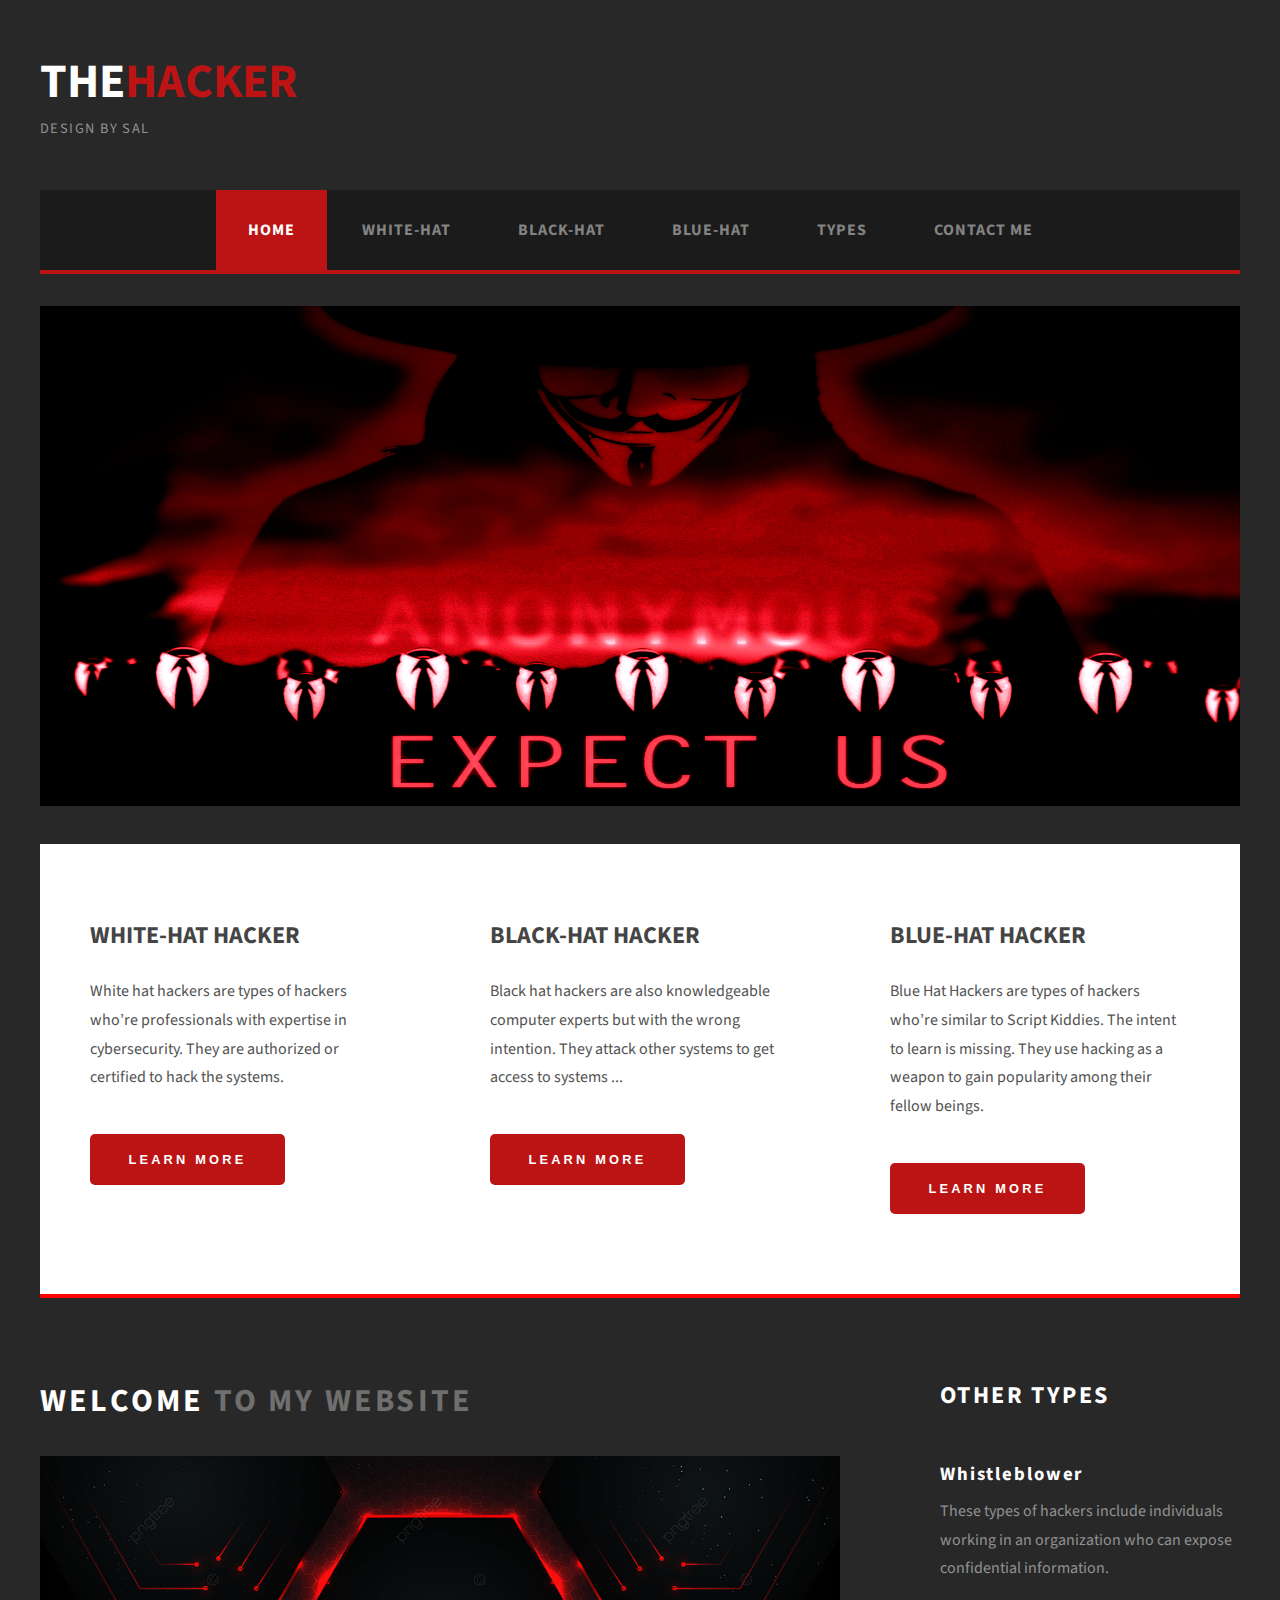
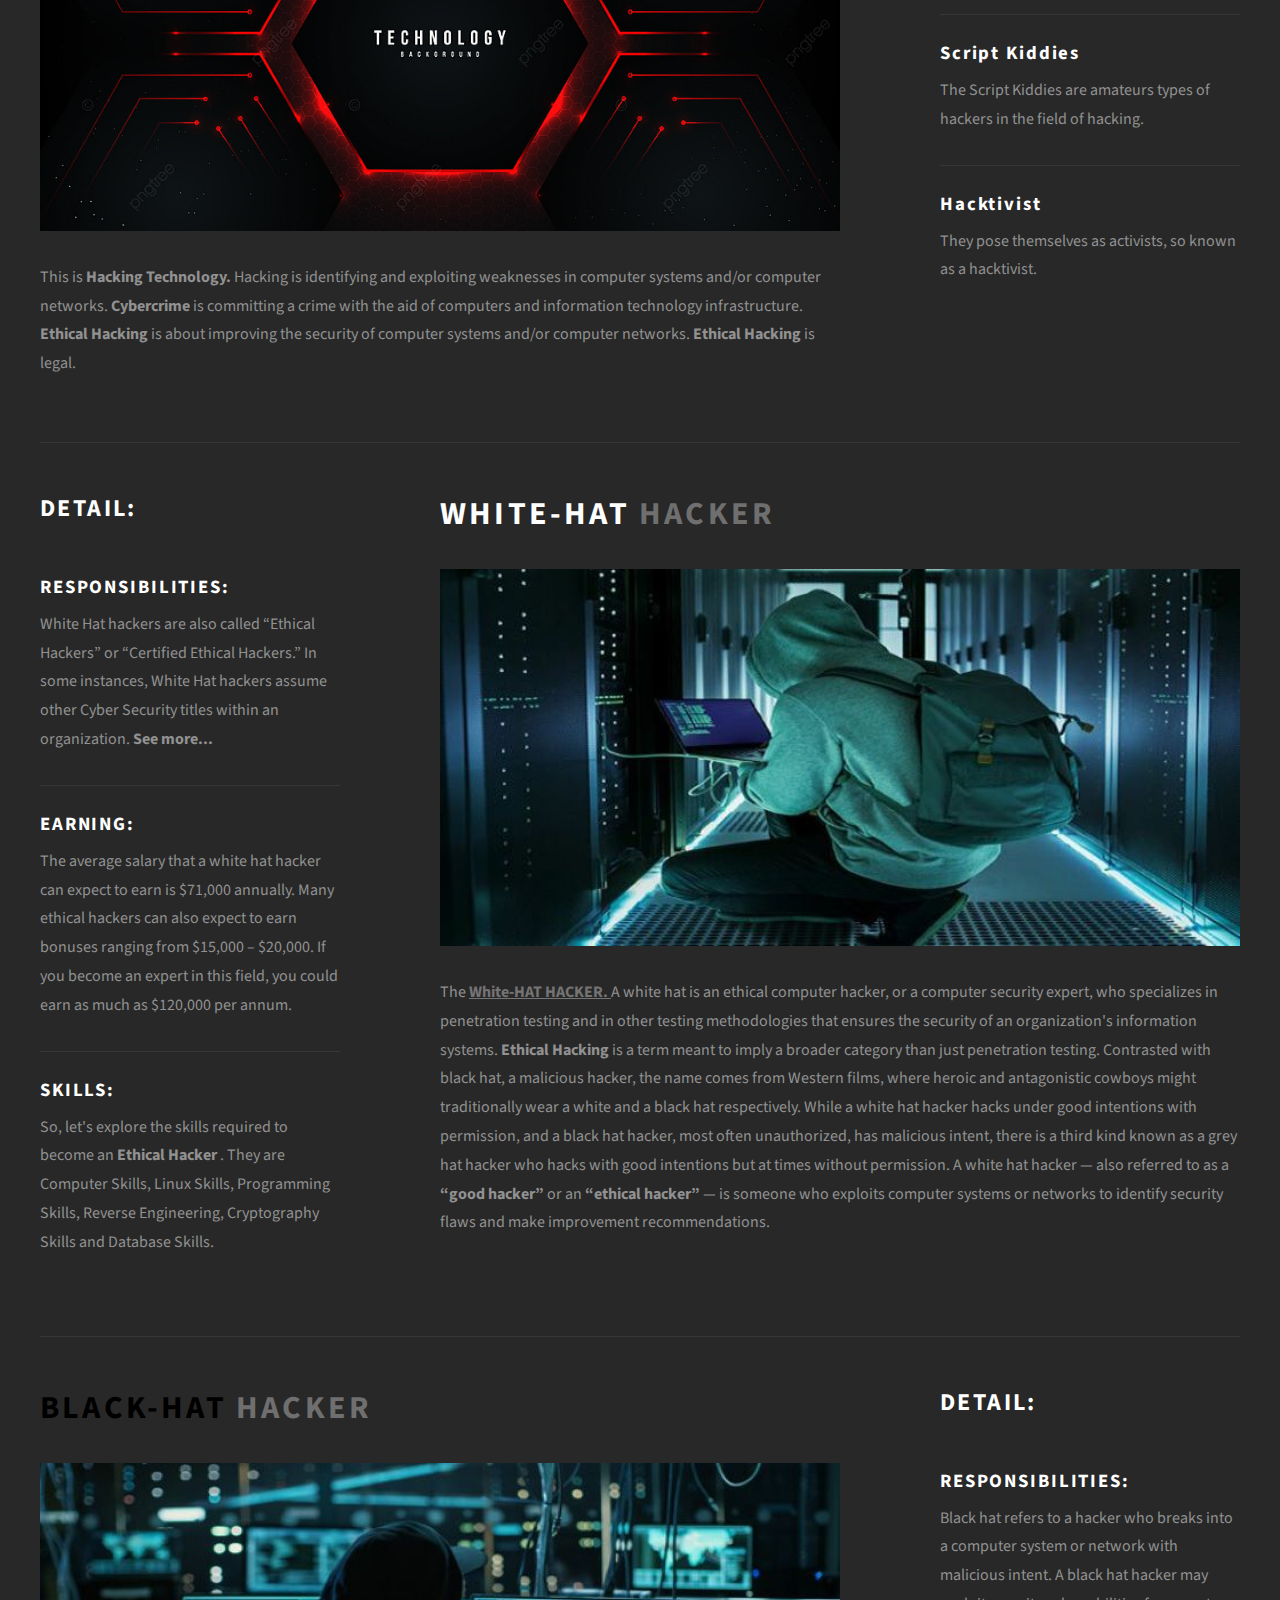
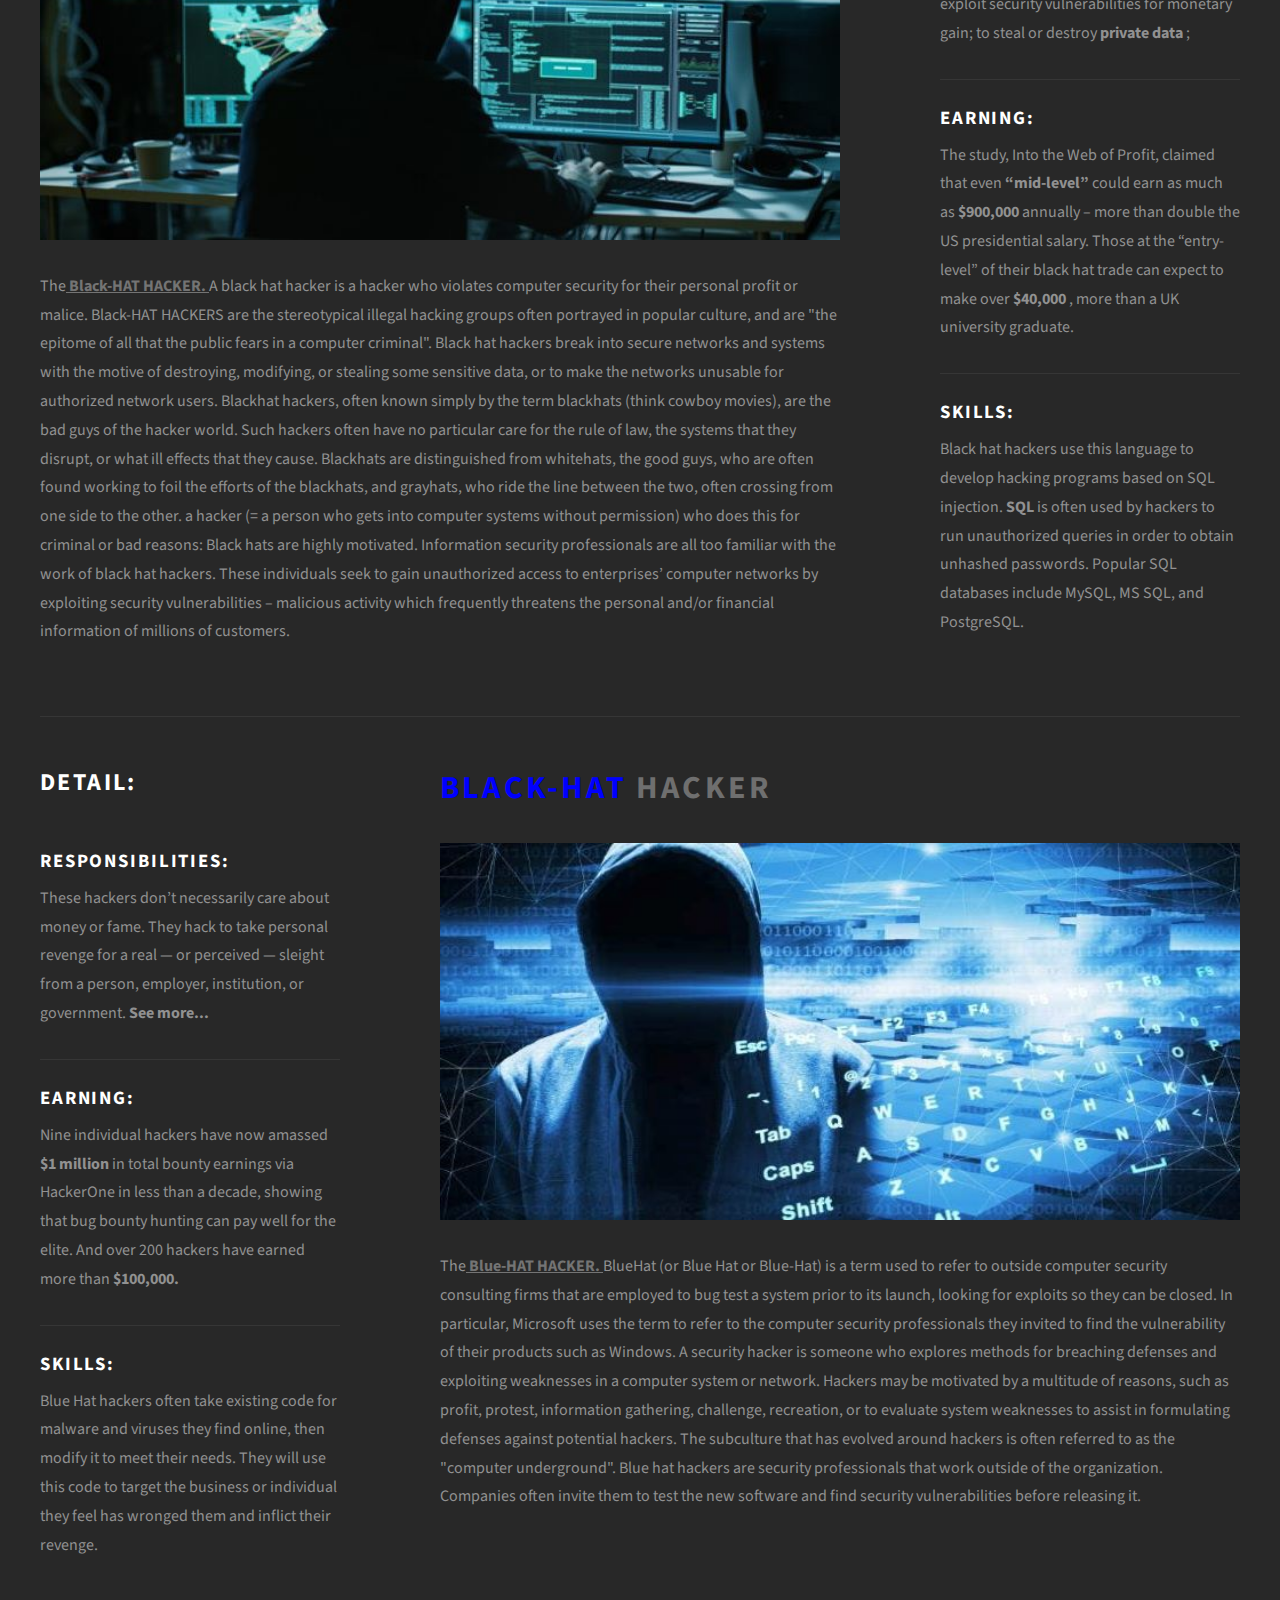
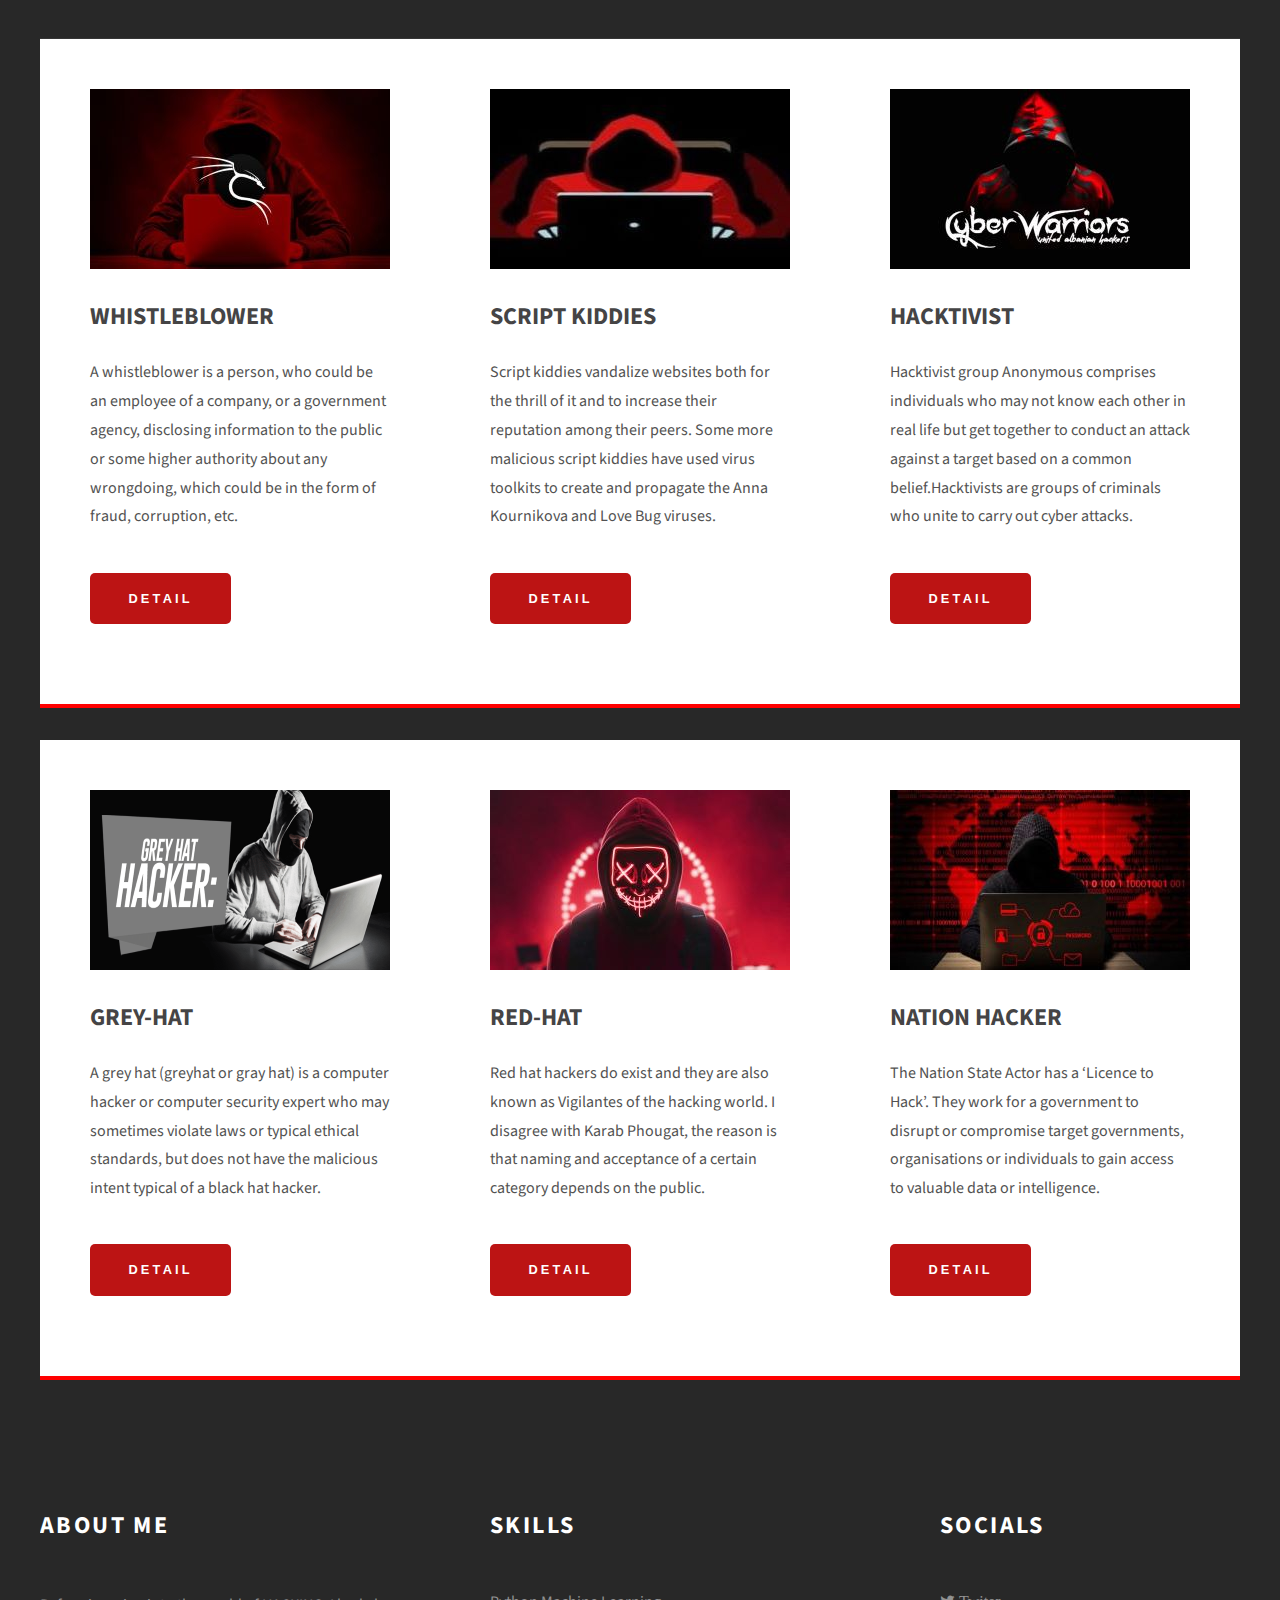
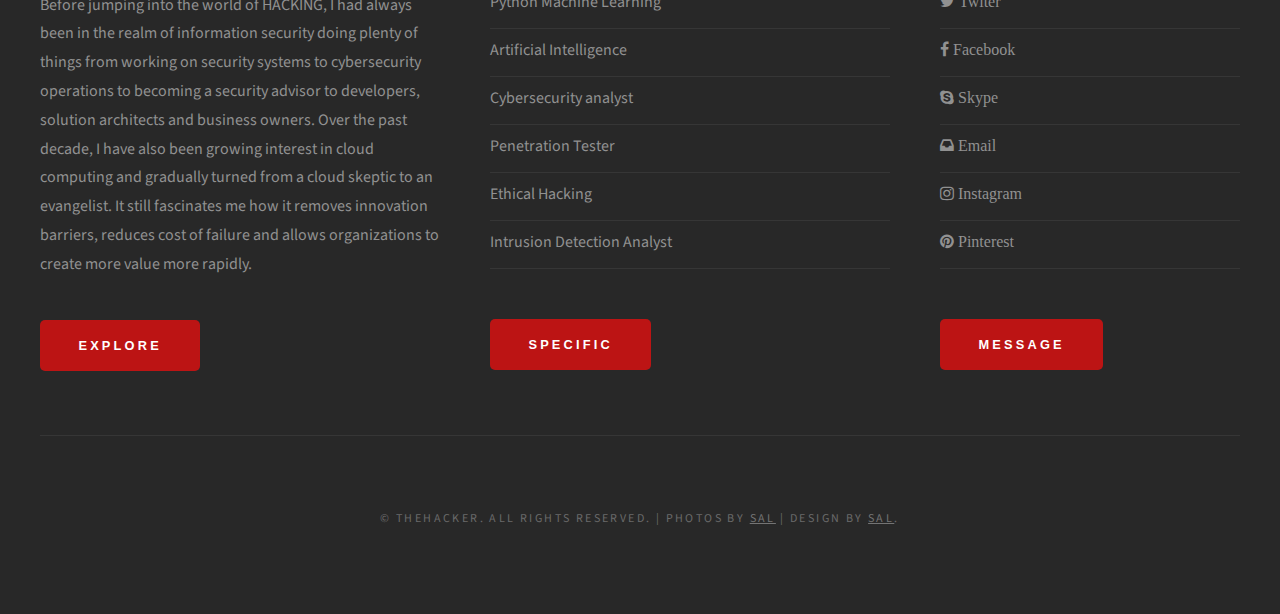
==== index.html @ 0f0b89c6 "The last one I commit" ====
<!DOCTYPE html>
<html>
<head>
	<meta http-equiv = "Content-Type" content = "text/html; charset=utf-8" />
	<title>H A C K E R</title>
	<link href = "http://fonts.googleapis.com/css?family=Source+Sans+Pro:200,300,400,600,700,900" rel = "stylesheet" />
	<link rel = "stylesheet" href = "https://cdnjs.cloudflare.com/ajax/libs/font-awesome/4.7.0/css/font-awesome.min.css">   
	<link href = "CSS/main.css" rel = "stylesheet" type = "text/css" media = "all" />
	<link href = "fonts.css" rel = "stylesheet" type = "text/css" media = "all" />
</head>
<body>


<!-- 
/***************************************************************************/
/*                             Logo                                        */
/***************************************************************************/
 -->

<div id = "logo" class = "container">
	<h1><a href = "#">THE<span>HACKER</span></a></h1>
	<p>Design by SAL</p>
</div>


<!-- 
/***************************************************************************/
/*                             Navbar                                      */
/***************************************************************************/
 -->

<div id = "menu" class = "container">
	<ul>
		<li class = "current_page_item"><a href = "#logo">Home</a></li>
		<li><a href = "#white-hat">White-HAT</a></li>
		<li><a href = "#black-hat">Black-HAT</a></li>
		<li><a href = "#blue-hat">Blue-HAT</a></li>
		<li><a href = "#type">Types</a></li>
		<li><a href = "#footer">Contact Me</a></li>
	</ul>
</div>

<!-- 
/****************************************************************************/
/*                                 Description                              */
/****************************************************************************/ 
 -->

<div id = "banner" class = "container"> <img src = "images/anonymousHacker.png" width = "1200" height = "500" alt = "" /></div>
<div id = "three-column" class = "container">
	<div id = "tbox1">
		<h2>White-HAT HACKER</h2>
		<p>White hat hackers are types of hackers who’re professionals with expertise in cybersecurity. They are authorized or certified to hack the systems.</p>
		<a href = "#white-hat" class = "button">Learn More</a>
	</div>
	<div id = "tbox2">
		<h2>Black-HAT HACKER</h2>
		<p>Black hat hackers are also knowledgeable computer experts but with the wrong intention. They attack other systems to get access to systems ...</p>
		<a href = "#black-hat" class = "button">Learn More</a>
	</div>
	<div id = "tbox3">
		<h2>Blue-HAT HACKER</h2>
		<p>Blue Hat Hackers are types of hackers who’re similar to Script Kiddies. The intent to learn is missing. They use hacking as a weapon to gain popularity among their fellow beings.</p>
		<a href = "#blue-hat" class = "button">Learn More</a>
	</div>
</div>

<!-- 
/***************************************************************************/
/*                                Welcome								   */
/***************************************************************************/
 -->

<div id = "page" class = "container">
	<div id = "content">
		<div class = "title">
			<h2>Welcome <span class = "byline">to my website</span></h2>
		</div>
		<a href = "#" class = "image image-full"><img src = "images/technology.jpg" alt = "" /></a>
		<div id = "description">
			<p>This is<strong> Hacking Technology. </strong> Hacking is identifying and exploiting weaknesses in computer systems and/or computer networks. <strong> Cybercrime </strong> is committing a crime with the aid of computers and information technology infrastructure. <strong> Ethical Hacking </strong>is about improving the security of computer systems and/or computer networks.<strong> Ethical Hacking </strong> is legal.</p>
		</div>
	</div>
	<div id = "sidebar">
		<h2 class = "title">Other Types</h2>
		<ul class = "style2">
			<li class = "first">
				<h3><a href = "#">Whistleblower</a></h3>
				<p><a href = "#">These types of hackers include individuals working in an organization who can expose confidential information.</a></p>
			</li>
			<li>
				<h3><a href = "#">Script Kiddies</a></h3>
				<p><a href = "#">The Script Kiddies are amateurs types of hackers in the field of hacking.</a></p>
			</li>
			<li>
				<h3><a href = "#">Hacktivist</a></h3>
				<p><a href = "#">They pose themselves as activists, so known as a hacktivist.</a></p>
			</li>
		</ul>
	</div>
</div>


<!-- 
/***************************************************************************/
/*                                White-HAT								   */
/***************************************************************************/
-->

<div id = "page" class = "container">
	<div id = "white-hat">
		<div class = "title">
			<h2> White-HAT <span class = "byline">HACKER</span></h2>
		</div>
		<a href = "#" class="image image-full"><img src = "images/white-hat.jpg" alt = "" /></a>
		<div id = "description">
			<p>The <a href = "#"><strong> White-HAT HACKER. </strong></a> A white hat is an ethical computer hacker, or a computer security expert, who specializes in penetration testing and in other testing methodologies that ensures the security of an organization's information systems.<strong> Ethical Hacking </strong> is a term meant to imply a broader category than just penetration testing. Contrasted with black hat, a malicious hacker, the name comes from Western films, where heroic and antagonistic cowboys might traditionally wear a white and a black hat respectively. While a white hat hacker hacks under good intentions with permission, and a black hat hacker, most often unauthorized, has malicious intent, there is a third kind known as a grey hat hacker who hacks with good intentions but at times without permission. A white hat hacker — also referred to as a <strong> “good hacker” </strong> or an <strong> “ethical hacker” </strong> — is someone who exploits computer systems or networks to identify security flaws and make improvement recommendations.</p>
		</div>
	</div>
	<div id = "white-hat-sidebar">
		<h2 class = "title">DETAIL:</h2>
		<ul class = "style2">
			<li class = "first">
				<h3><a href = "#">RESPONSIBILITIES:</a></h3>
				<p>White Hat hackers are also called “Ethical Hackers” or “Certified Ethical Hackers.” In some instances, White Hat hackers assume other Cyber Security titles within an organization. <a href = "https://www.simplilearn.com/white-hat-hacker-article"><strong> See more... </strong></a></p>
			</li>
			<li>
				<h3><a href = "#">EARNING:</a></h3>
				<p>The average salary that a white hat hacker can expect to earn is $71,000 annually. Many ethical hackers can also expect to earn bonuses ranging from $15,000 – $20,000. If you become an expert in this field, you could earn as much as $120,000 per annum.</p>
			</li>
			<li>
				<h3><a href = "#">SKILLS:</a></h3>
				<p>So, let's explore the skills required to become an <a href = "#"><strong> Ethical Hacker </strong></a>. They are Computer Skills, Linux Skills, Programming Skills, Reverse Engineering, Cryptography Skills and Database Skills.</p>
			</li>
		</ul>
	</div>
</div>


<!-- 
/***************************************************************************/
/*                                Black-HAT								   */
/***************************************************************************/
 -->

<div id = "page" class = "container">
	<div id = "black-hat">
		<div class = "title">
			<h2 style = "color: black"> Black-HAT <span class = "byline">HACKER</span></h2>
		</div>
		<a href = "#" class = "image image-full"><img src = "images/black-hat.jpg" alt = "" /></a>
		<div id = "description">
			<p>The<strong><a href = "#"> Black-HAT HACKER. </a></strong> A black hat hacker is a hacker who violates computer security for their personal profit or malice. Black-HAT HACKERS are the stereotypical illegal hacking groups often portrayed in popular culture, and are "the epitome of all that the public fears in a computer criminal". Black hat hackers break into secure networks and systems with the motive of destroying, modifying, or stealing some sensitive data, or to make the networks unusable for authorized network users. Blackhat hackers, often known simply by the term blackhats (think cowboy movies), are the bad guys of the hacker world. Such hackers often have no particular care for the rule of law, the systems that they disrupt, or what ill effects that they cause. Blackhats are distinguished from whitehats, the good guys, who are often found working to foil the efforts of the blackhats, and grayhats, who ride the line between the two, often crossing from one side to the other. a hacker (= a person who gets into computer systems without permission) who does this for criminal or bad reasons: Black hats are highly motivated. Information security professionals are all too familiar with the work of black hat hackers. These individuals seek to gain unauthorized access to enterprises’ computer networks by exploiting security vulnerabilities – malicious activity which frequently threatens the personal and/or financial information of millions of customers.</p>
		</div>
	</div>
	<div id = "black-hat-sidebar">
		<h2 class = "title">DETAIL:</h2>
		<ul class = "style2">
			<li class = "first">
				<h3><a href = "#">RESPONSIBILITIES:</a></h3>
				<p>Black hat refers to a hacker who breaks into a computer system or network with malicious intent. A black hat hacker may exploit security vulnerabilities for monetary gain; to steal or destroy <a href = "https://simplicable.com/new/private-data"><strong> private data </strong></a>;</p>
			</li>
			<li>
				<h3><a href = "#">EARNING:</a></h3>
				<p>The study, Into the Web of Profit, claimed that even <strong> “mid-level” </strong> could earn as much as <strong> $900,000 </strong> annually – more than double the US presidential salary. Those at the “entry-level” of their black hat trade can expect to make over <strong> $40,000 </strong>, more than a UK university graduate.</p>
			</li>
			<li>
				<h3><a href = "#">SKILLS:</a></h3>
				<p>Black hat hackers use this language to develop hacking programs based on SQL injection. <strong> SQL </strong> is often used by hackers to run unauthorized queries in order to obtain unhashed passwords. Popular SQL databases include MySQL, MS SQL, and PostgreSQL.</p>
			</li>
		</ul>
	</div>
</div>


<!-- 
/***************************************************************************/
/*                                Blue-HAT								   */
/***************************************************************************/ 
 -->

<div id = "page" class = "container">
	<div id = "blue-hat">
		<div class = "title">
			<h2 style = "color: blue"> Black-HAT <span class = "byline">HACKER</span></h2>
		</div>
		<a href = "#" class = "image image-full"><img src = "images/blue-hat.jpg" alt = "" /></a>
		<div id = "description">
			<p>The<strong><a href = "#"> Blue-HAT HACKER. </a></strong> BlueHat (or Blue Hat or Blue-Hat) is a term used to refer to outside computer security consulting firms that are employed to bug test a system prior to its launch, looking for exploits so they can be closed. In particular, Microsoft uses the term to refer to the computer security professionals they invited to find the vulnerability of their products such as Windows. A security hacker is someone who explores methods for breaching defenses and exploiting weaknesses in a computer system or network. Hackers may be motivated by a multitude of reasons, such as profit, protest, information gathering, challenge, recreation, or to evaluate system weaknesses to assist in formulating defenses against potential hackers. The subculture that has evolved around hackers is often referred to as the "computer underground". Blue hat hackers are security professionals that work outside of the organization. Companies often invite them to test the new software and find security vulnerabilities before releasing it.</p>
		</div>
	</div>
	<div id = "blue-hat-sidebar">
		<h2 class = "title">DETAIL:</h2>
		<ul class = "style2">
			<li class = "first">
				<h3><a href = "#">RESPONSIBILITIES:</a></h3>
				<p>These hackers don’t necessarily care about money or fame. They hack to take personal revenge for a real — or perceived — sleight from a person, employer, institution, or government. <a href = "https://sectigostore.com/blog/different-types-of-hackers-hats-explained/#:~:text=Blue%20hat%20hackers%20use%20malware,data%2C%20websites%2C%20or%20devices."><strong>See more...</strong></a></p>
			</li>
			<li>
				<h3><a href = "#">EARNING:</a></h3>
				<p>Nine individual hackers have now amassed <strong> $1 million </strong> in total bounty earnings via HackerOne in less than a decade, showing that bug bounty hunting can pay well for the elite. And over 200 hackers have earned more than <strong> $100,000. </strong></p>
			</li>
			<li>
				<h3><a href = "#">SKILLS:</a></h3>
				<p>Blue Hat hackers often take existing code for malware and viruses they find online, then modify it to meet their needs. They will use this code to target the business or individual they feel has wronged them and inflict their revenge.</p>
			</li>
		</ul>
	</div>
</div>

<!-- 
/*********************************************************************************/
/*                            Others Type                                        */
/*********************************************************************************/
 -->
<div id = "type">
	<div id = "three-column" class = "container">
		<div id = "tbox1">
			<img src = "images/whistle-blower.jpg" alt = "" />
			<h2>Whistleblower</h2>
			<p>A whistleblower is a person, who could be an employee of a company, or a government agency, disclosing information to the public or some higher authority about any wrongdoing, which could be in the form of fraud, corruption, etc.</p>
			<a href = "https://en.wikipedia.org/wiki/Whistleblower" class = "button">Detail</a>
		</div>
		<div id = "tbox2">
			<img src = "images/script-kiddies.jpg" alt = "" />
			<h2>Script Kiddies</h2>
			<p>Script kiddies vandalize websites both for the thrill of it and to increase their reputation among their peers. Some more malicious script kiddies have used virus toolkits to create and propagate the Anna Kournikova and Love Bug viruses.</p>
			<a href = "https://en.wikipedia.org/wiki/Script_kiddie" class = "button">Detail</a>
		</div>
		<div id = "tbox3">
			<img src = "images/hacktivist.jpg" alt = "" />
			<h2>Hacktivist</h2>
			<p>Hacktivist group Anonymous comprises individuals who may not know each other in real life but get together to conduct an attack against a target based on a common belief.Hacktivists are groups of criminals who unite to carry out cyber attacks.</p>
			<a href = "https://en.wikipedia.org/wiki/Hacktivism" class = "button">Detail</a>
		</div>
	</div>
</div>

<div id = "type">
	<div id = "three-column" class = "container">
		<div id = "tbox1">
			<img src = "images/Grey-Hat-Hacker.png" alt = "" />
			<h2>Grey-HAT</h2>
			<p>A grey hat (greyhat or gray hat) is a computer hacker or computer security expert who may sometimes violate laws or typical ethical standards, but does not have the malicious intent typical of a black hat hacker.</p>
			<a href = "https://en.wikipedia.org/wiki/Grey_hat" class = "button">Detail</a>
		</div>
		<div id = "tbox2">
			<img src = "images/red-hat.jpg" alt = "" />
			<h2>Red-HAT</h2>
			<p>Red hat hackers do exist and they are also known as Vigilantes of the hacking world. I disagree with Karab Phougat, the reason is that naming and acceptance of a certain category depends on the public.</p>
			<a href = "https://www.cybrary.it/blog/0p3n/types-of-hackers/" class = "button">Detail</a>
		</div>
		<div id = "tbox3">
			<img src = "images/nation-hacker.jpg" alt = "" />
			<h2>Nation HACKER</h2>
			<p>The Nation State Actor has a ‘Licence to Hack’. They work for a government to disrupt or compromise target governments, organisations or individuals to gain access to valuable data or intelligence.</p>
			<a href = "https://www.baesystems.com/en/cybersecurity/feature/the-nation-state-actor" class = "button">Detail</a>
		</div>
	</div>
</div>


<!-- 
/*********************************************************************************/
/*                               footer                                          */
/*********************************************************************************/
 -->

<div id = "footer" class = "container">
	<div id = "fbox1">
		<h2 class = "title">About Me</h2>
		<p>Before jumping into the world of HACKING, I had always been in the realm of information security doing plenty of things from working on security systems to cybersecurity operations to becoming a security advisor to developers, solution architects and business owners. Over the past decade, I have also been growing interest in cloud computing and gradually turned from a cloud skeptic to an evangelist. It still fascinates me how it removes innovation barriers, reduces cost of failure and allows organizations to create more value more rapidly.</p>
		<a href = "https://bunsal-hul.netlify.app/" class = "button" id = "last-button">Explore</a> 
	</div>
	<div id = "fbox2">
		<h2 class = "title">Skills</h2>
		<ul class = "style1">
			<li class = "first"><a href = "https://www.datacamp.com/courses/machine-learning-for-everyone?utm_source=adwords_ppc&utm_campaignid=9557301080&utm_adgroupid=103540671732&utm_device=c&utm_keyword=%2Bmachine%20%2Blearning&utm_matchtype=b&utm_network=g&utm_adpostion=&utm_creative=423190497508&utm_targetid=kwd-26527633773&utm_loc_interest_ms=&utm_loc_physical_ms=1009829&gclid=Cj0KCQiA-aGCBhCwARIsAHDl5x9XiuyiTjf-L3MGDnMN0WDps8Z8RB2_LxZCPtm9yz5sKxey7naUc88aAh7dEALw_wcB">Python Machine Learning</a></li>
			<li><a href = "https://www.iubh-online.org/lp/master-artificial-intelligence-3085/?gclid=Cj0KCQiA-aGCBhCwARIsAHDl5x9r0phqNoTAJPrBqgKfytKH56Z7m0ZaIUcSPKMV6DSQV2n6TSV0rtIaAsSCEALw_wcB">Artificial Intelligence</a></li>
			<li><a href = "https://www.udemy.com/course/the-complete-internet-security-privacy-course-volume-1/?gclid=Cj0KCQiA-aGCBhCwARIsAHDl5x9Ug9d-tbt30Qar7piakeKR920e-reIy0DB9LFxhE5FC4CPGiOCjrAaAshLEALw_wcB&matchtype=e&utm_campaign=LongTail_la.EN_cc.ROW&utm_content=deal4584&utm_medium=udemyads&utm_source=adwords&utm_term=_._ag_80687750124_._ad_386822116511_._kw_cyber+security+courses_._de_c_._dm__._pl__._ti_kwd-4171960967_._li_1009829_._pd__._">Cybersecurity analyst</a></li>
			<li><a href = "https://www.udemy.com/course/learn-ethical-hacking-from-scratch/?gclid=Cj0KCQiA-aGCBhCwARIsAHDl5x-BK3HCN982CiM3KPWDLD46ksk-Xttb6UQjXNJ5uB--4tROMvnql_kaArK8EALw_wcB&matchtype=e&utm_campaign=LongTail_la.EN_cc.ROW&utm_content=deal4584&utm_medium=udemyads&utm_source=adwords&utm_term=_._ag_80687725604_._ad_386820966476_._kw_penetration+testing+class_._de_c_._dm__._pl__._ti_kwd-823460765959_._li_1009829_._pd__._">Penetration Tester</a></li>
			<li><a href = "https://www.udemy.com/topic/ethical-hacking/">Ethical Hacking</a></li>
			<li><a href = "https://go.fortinet.com/apac-lp-seahk/secops-consolidation-xdr?utm_source=paid-search&utm_medium=google&utm_campaign=XDR-SEAHK-KHM&utm_content=WP-TakeControlofSecurityOpswithConsolidationandXDR&utm_term=intrusion%20detection%20ids&source=Advertisement&Lead_Source_Most_Recent=Advertisement&gclid=Cj0KCQiA-aGCBhCwARIsAHDl5x85oYniV39BS57z_fQE3s_abf-oZJBRfK5dyary0wVJcQIvRAZFErEaAlj9EALw_wcB">Intrusion Detection Analyst</a></li>
			<li><a href = "#"></a></li>
		</ul>
		<a href = "https://bunsal-hul.netlify.app/pages/portfolio.html" class = "button" id = "last-button">Specific</a> 
	</div>
	<div id = "fbox3">
		<h2 class = "title">Socials</h2>
		<ul class = "style1">
			<li class = "first"><a href = "#" class = "fa fa-twitter"> Twiter</a></li>
			<li><a href = "https://web.facebook.com/profile.php?id=100009171305935" class = "fa fa-facebook"> Facebook</a></li>
			<li><a href = "https://web.skype.com/" class = "fa fa-skype"> Skype</a></li>
			<li><a href = "#" class = "fa fa-inbox"> Email</a></li>
			<li><a href = "https://www.instagram.com/_bun_sal/" class = "fa fa-instagram"> Instagram</a></li>
			<li><a href = "#" class = "fa fa-pinterest"> Pinterest</a></li>
			<li><a href = "#"></a></li>
		</ul>
		<a href = "https://web.skype.com/" class = "button" id = "last-button">Message</a>
	</div>
</div>


<!--
/****************************************************************************/
/*                             copyright                                    */
/****************************************************************************/
 -->

<div id = "copyright" class = "container">
	<p>&copy; TheHACKER. All rights reserved. | Photos by <a href="https://bunsal-hul.netlify.app/">SAL</a> | Design by <a href="https://bunsal-hul.netlify.app/">SAL</a>.</p>
</div>
</body>
</html>
---- CSS/main.css ----
html, body
	{
		height: 100%;
	}
	
	body
	{
		margin: 0px;
		padding: 0px;
		background: #282828 url(images/bg01.png) repeat;
		font-family: 'Source Sans Pro', sans-serif;
		font-size: 12pt;
		font-weight: 400;
		color: #919191;
	}
	
	h1, h2, h3
	{
		margin: 0;
		padding: 0;
	}
	
	p, ol, ul
	{
		margin-top: 0;
	}
	
	ol, ul
	{
		padding: 0;
		list-style: none;
	}
	
	p
	{
		line-height: 180%;
	}
	
	a
	{
		color: #747474;
	}
	
	a:hover
	{
		text-decoration: none;
	}
	
	.container
	{
		margin: 0px auto;
		width: 1200px;
	}
	
/*********************************************************************************/
/* Heading Titles                                                                */
/*********************************************************************************/

	.title
	{
		margin-bottom: 2em;
	}

	.title h2
	{
		letter-spacing: 0.10em;
		text-transform: uppercase;
		font-weight: 700;
		font-size: 2em;
		color: #FFF;
	}
	
	.title .byline
	{
		color: #6F6F6F;
	}


/*********************************************************************************/
/* Logo                                                                          */
/*********************************************************************************/

	#logo
	{
		padding: 3em 0em;
		text-transform: uppercase;
	}

	#logo h1 a
	{
		text-decoration: none;
		font-size: 1.5em;
		color: #FFF;
	}

	#logo span
	{
		color: #BC1414;
	}

	#logo p
	{
		margin: 0;
		padding: 0;
		letter-spacing: 0.10em;
		font-size: 0.90em;
	}


/*********************************************************************************/
/* Menu                                                                          */
/*********************************************************************************/

	#menu
	{
		background: #1B1B1B url(images/bg01.png) repeat;
		border-bottom: 4px solid #BC1414;
	}

	#menu ul
	{
		margin: 0;
		padding: 0px 0px 0px 0px;
		list-style: none;
		line-height: normal;
		text-align: center;
	}

	#menu li
	{
		display: inline-block;
	}

	#menu a
	{
		display: block;
		padding: 0em 2em;
		line-height: 80px;
		letter-spacing: 1px;
		text-decoration: none;
		text-transform: uppercase;
		font-size: 1em;
		font-weight: 700;
		color: #838383;
	}

	#menu .current_page_item a
	{
		background: #BC1414;
		color: #FFF;
	}

	#menu a:hover
	{
		text-decoration: none;
		color: #FFF;
	}


/*********************************************************************************/
/* Three Columns                                                                 */
/*********************************************************************************/

	#three-column
	{
		overflow: hidden;
		margin-bottom: 2em;
		background: #FFF;
		border-bottom: 4px solid red;
		color: #525252;
	}

	#three-column h2
	{
		margin: 1em 0em;
		text-transform: uppercase;
		font-size: 1.5em;
		font-weight: 700;
		color: #454445;
	}

	#three-column #tbox1,
	#three-column #tbox2,
	#three-column #tbox3
	{
		float: left;
		width: 300px;
		padding: 50px 50px 80px 50px;
	}


/*********************************************************************************/
/* Image Style                                                                   */
/*********************************************************************************/

	.image
	{
		display: inline-block;
	}
	
	.image img
	{
		display: block;
		width: 100%;
	}
	
	.image-full
	{
		display: block;
		width: 100%;
		margin: 0 0 2em 0;
	}
	
	.image-left
	{
		float: left;
		margin: 0 2em 2em 0;
	}
	
	.image-centered
	{
		display: block;
		margin: 0 0 2em 0;
	}
	
	.image-centered img
	{
		margin: 0 auto;
		width: auto;
	}

/*********************************************************************************/
/* List Styles                                                                   */
/*********************************************************************************/

	ul.style1 {
		margin: 0px;
		padding: 0px;
		list-style: none;
	}
	
	ul.style1 li {
		padding: 10px 0px 15px 0px;
		border-top: 1px solid #363636;
	}
	
	ul.style1 a {
		text-decoration: none;
		color: #919191;
	}
	
	ul.style1 a:hover {
		text-decoration: underline;
	}
	
	ul.style1 .first {
		padding-top: 0px;
		border-top: none;
	}

	ul.style2 {
		margin: 0px;
		padding: 0px;
		list-style: none;
	}
	
	ul.style2 li {
		padding: 25px 0px 15px 0px;
		border-top: 1px solid #363636;
	}
	
	ul.style2 .first {
		padding-top: 0px;
		border-top: none;
	}
	
	ul.style2 h3 {
		padding: 0px 0px 10px 0px;
		letter-spacing: 0.10em;
	}
	
	ul.style2 h3 a {
		color: #FFF;
	}
	
	ul.style2 a {
		text-decoration: none;
		color: #919191;
	}
	
	ul.style2 a:hover {
		text-decoration: underline;
	}


/*********************************************************************************/
/* Button Style                                                                  */
/*********************************************************************************/

	.button
	{
		display: inline-block;
		margin-top: 2em;
		background: #BC1414;
		border-radius: 5px;
		line-height: 4em;
		padding: 0 3em;
		letter-spacing: 0.25em;
		text-decoration: none;
		text-transform: uppercase;
		outline: 0;
		white-space: nowrap;
		font-family: 'Open Sans Condensed', sans-serif;
		font-weight: 700;
		font-size: 0.80em !important;
		color: #fff !important;
	}

	.button:hover
	{
		border: solid 2px orangered;
		background: red;
	}
		
	.button:active
	{
		background: #B41313;
	}
		

/*********************************************************************************/
/* Banner                                                                        */
/*********************************************************************************/

	#banner
	{
		margin: 2em auto;
	}

/*********************************************************************************/
/* Page                                                                          */
/*********************************************************************************/

	#page
	{
		overflow: hidden;
		padding: 3em 0em;
		border-bottom: 1px solid #363636;
	}

/*********************************************************************************/
/* Content                                                                       */
/*********************************************************************************/

	#content
	{
		float: left;
		width: 800px;
	}

/*********************************************************************************/
/* Sidebar                                                                       */
/*********************************************************************************/

	#sidebar
	{
		float: right;
		width: 300px;
	}
	
	#sidebar .title
	{
		letter-spacing: 0.10em;
		text-transform: uppercase;
		color: #FFF;
	}


/*********************************************************************************/
/* White-HAT Content                                                             */
/*********************************************************************************/

	#white-hat
	{
		float: right;
		width: 800px;
	}

/*********************************************************************************/
/* White-HAT-Sidebar                                                             */
/*********************************************************************************/

	#white-hat-sidebar
	{
		float: left;
		width: 300px;
	}

	#white-hat-sidebar .title
	{
		letter-spacing: 0.10em;
		text-transform: uppercase;
		color: #FFF;
	}


/*********************************************************************************/
/* Black-HAT Content                                                             */
/*********************************************************************************/

	#black-hat
	{
		float: left;
		width: 800px;
	}

/*********************************************************************************/
/* Black-HAT-Sidebar                                                             */
/*********************************************************************************/

	#black-hat-sidebar
	{
		float: right;
		width: 300px;
	}

	#black-hat-sidebar .title
	{
		letter-spacing: 0.10em;
		text-transform: uppercase;
		color: #FFF;
	}


/*********************************************************************************/
/* Blue-HAT Content                                                             */
/*********************************************************************************/

	#blue-hat
	{
		float: right;
		width: 800px;
	}

/*********************************************************************************/
/* Black-HAT-Sidebar                                                             */
/*********************************************************************************/

	#blue-hat-sidebar
	{
		float: left;
		width: 300px;
	}

	#blue-hat-sidebar .title
	{
		letter-spacing: 0.10em;
		text-transform: uppercase;
		color: #FFF;
	}


/*********************************************************************************/
/* Last-three button                                                             */
/*********************************************************************************/

	#last-button:hover
	{
		background: none;
		border: solid 2px white;
	}

/*********************************************************************************/
/* Footer                                                                        */
/*********************************************************************************/

	#footer 
	{
		overflow: hidden;
		padding: 6em 0em 4em 0em;
		border-bottom: 1px solid #363636;
	}
	
	#footer .title
	{
		letter-spacing: 0.10em;
		text-transform: uppercase;
		color: #FFF;
	}

	#footer #fbox1 
	{
		float: left;
		width: 400px;
		margin-right: 50px;
	}
	
	#footer #fbox2 
	{
		float: left;
		width: 400px;
	}
	
	#footer #fbox3 
	{
		float: right;
		width: 300px;
	}



/*********************************************************************************/
/* Social Icon Styles                                                            */
/*********************************************************************************/

	ul.contact
	{
		margin: 0;
		padding: 2em 0em 0em 0em;
		list-style: none;
	}

	ul.contact li
	{
		display: inline-block;
		padding: 0em 0.30em;
		font-size: 1em;
	}

	ul.contact li span
	{
		display: none;
		margin: 0;
		padding: 0;
	}

	ul.contact li a
	{
		color: #FFF;
	}

	ul.contact li a:before
	{
		display: inline-block;
		background: #3f3f3f;
		width: 40px;
		height: 40px;
		line-height: 40px;
		border-radius: 20px;
		text-align: center;
		color: #FFFFFF;
	}


/*********************************************************************************/
/* Copyright                                                                     */
/*********************************************************************************/

	#copyright
	{
		padding: 6em 0em;
		font-size: 0.75em;
		letter-spacing: 0.20em;
		text-align: center;
		text-transform: uppercase;
		color: #6A6A6A;
	}
	
	#copyright a
	{
		color: #747474;
	}



/*********************************************************************************/
/*                                  Responsive                                   */
/*********************************************************************************/

@media (max-width : 1100px) and (min-width : 500px){
	.container
	{
		flex-direction: column-reverse;
		margin: 0 auto auto;
		width: auto auto;
	}

	#menu ul 
	{
		flex-direction: column;
		width: auto auto auto auto;
		margin: auto;
	}

	#banner img 
	{
		width: auto auto;
		margin: 0 ;
	}

	#three-column 
	{
		height: auto auto;
	}

	#page img
	{
		width: auto auto;
		height: auto auto;
	}

	#page #description p 
	{
		height: auto auto;
		font-size: 10px;
	}

}
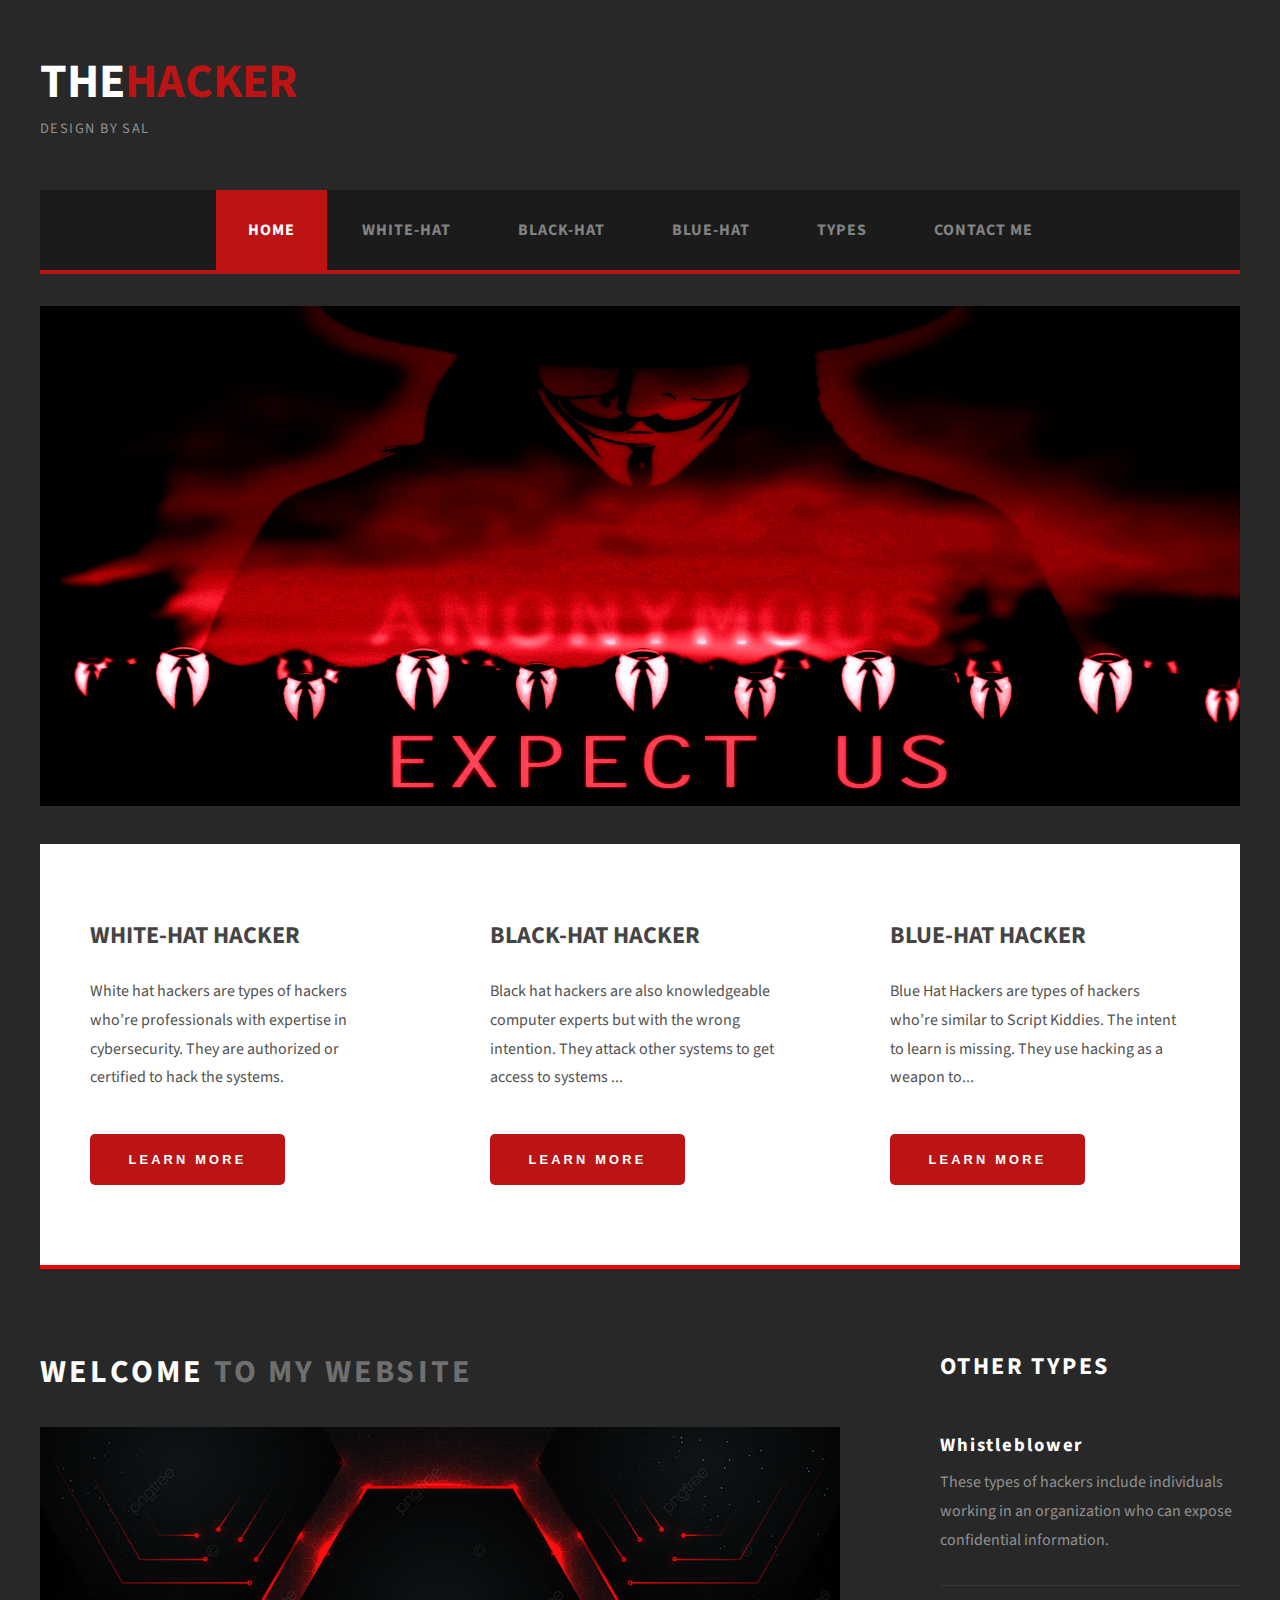
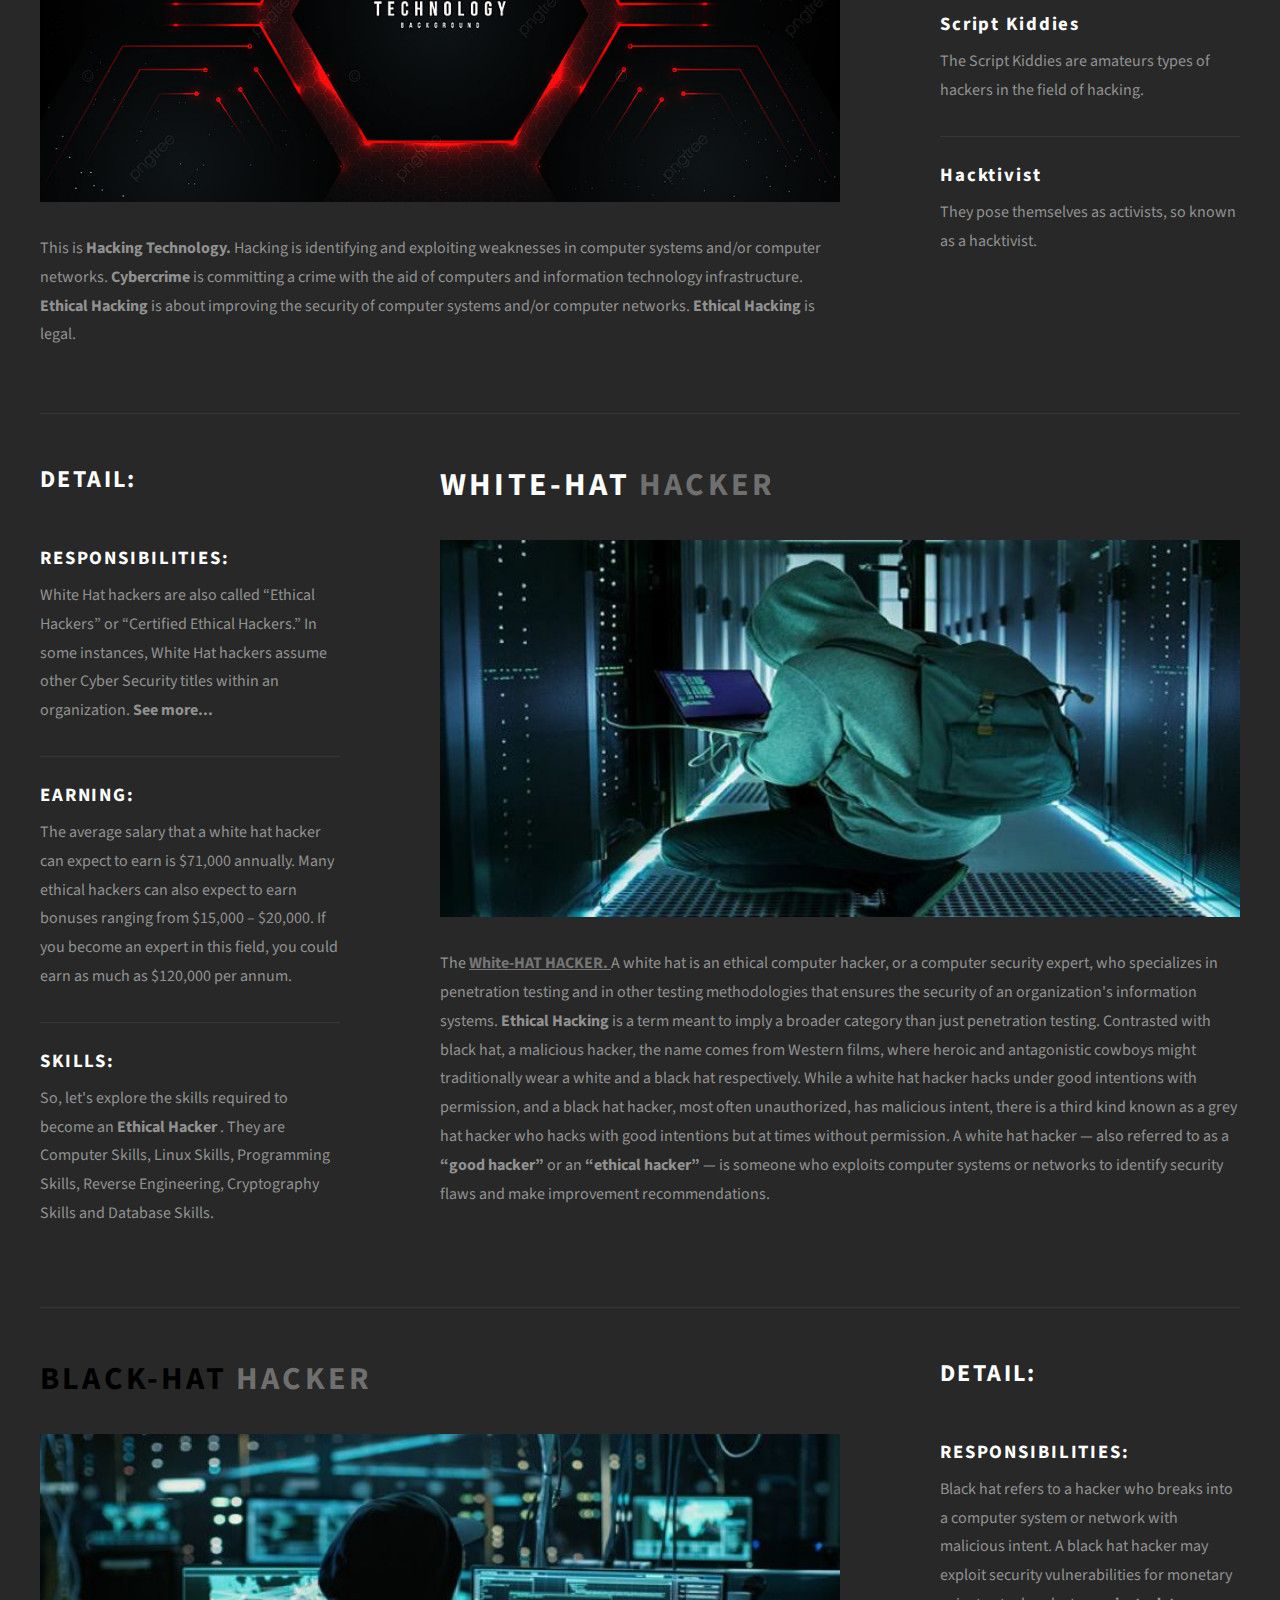
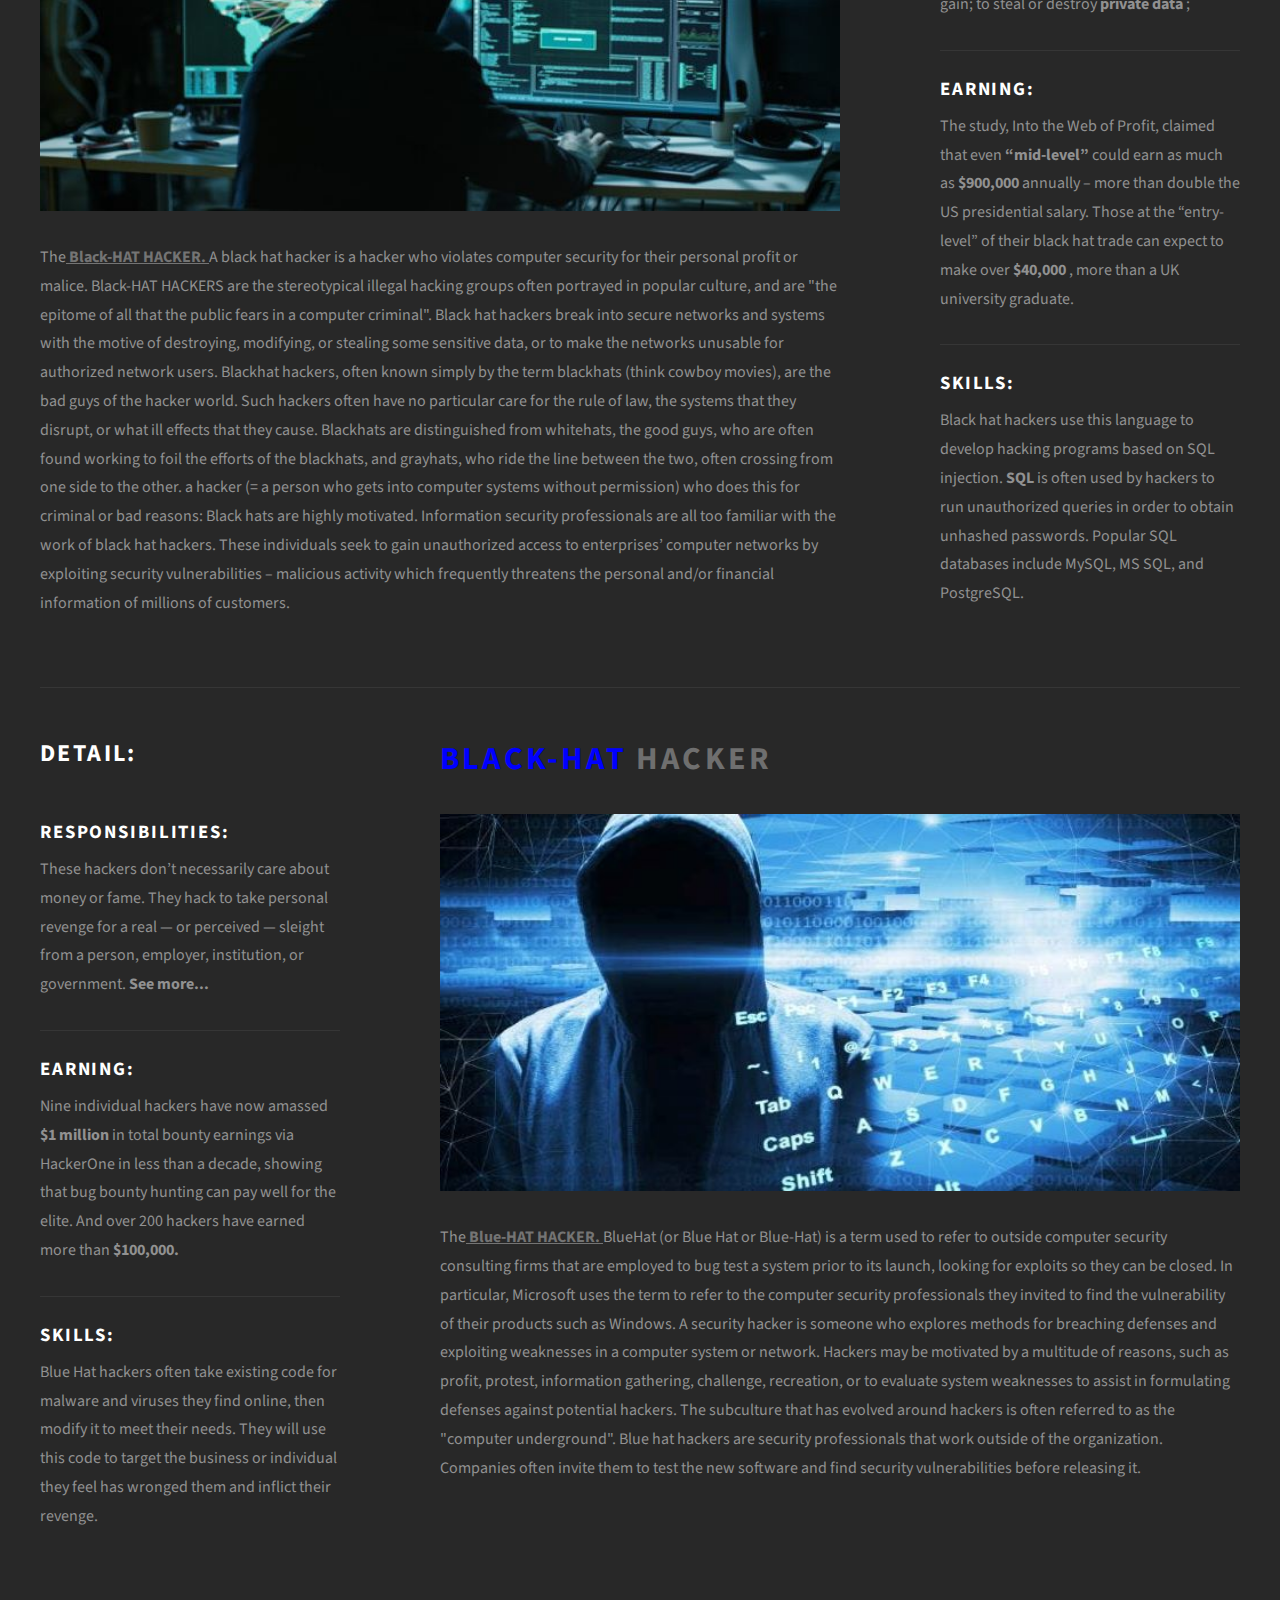
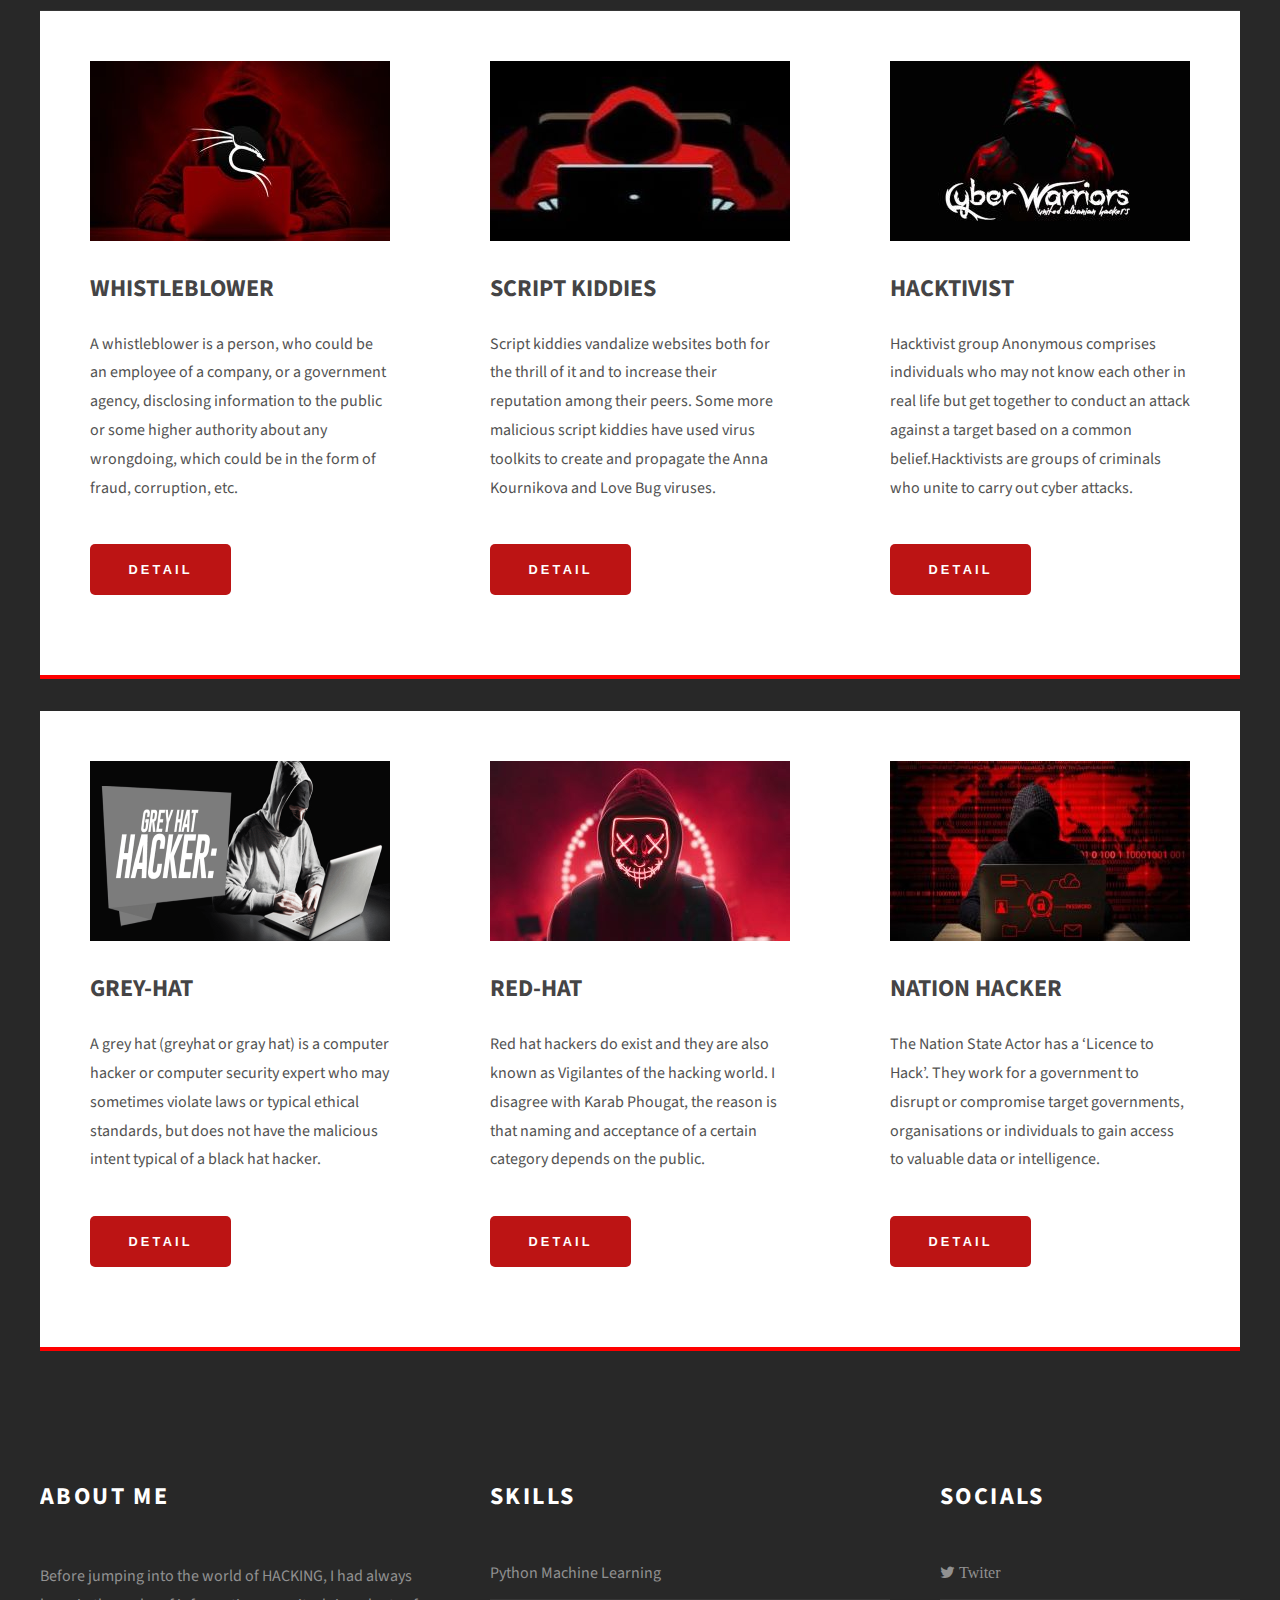
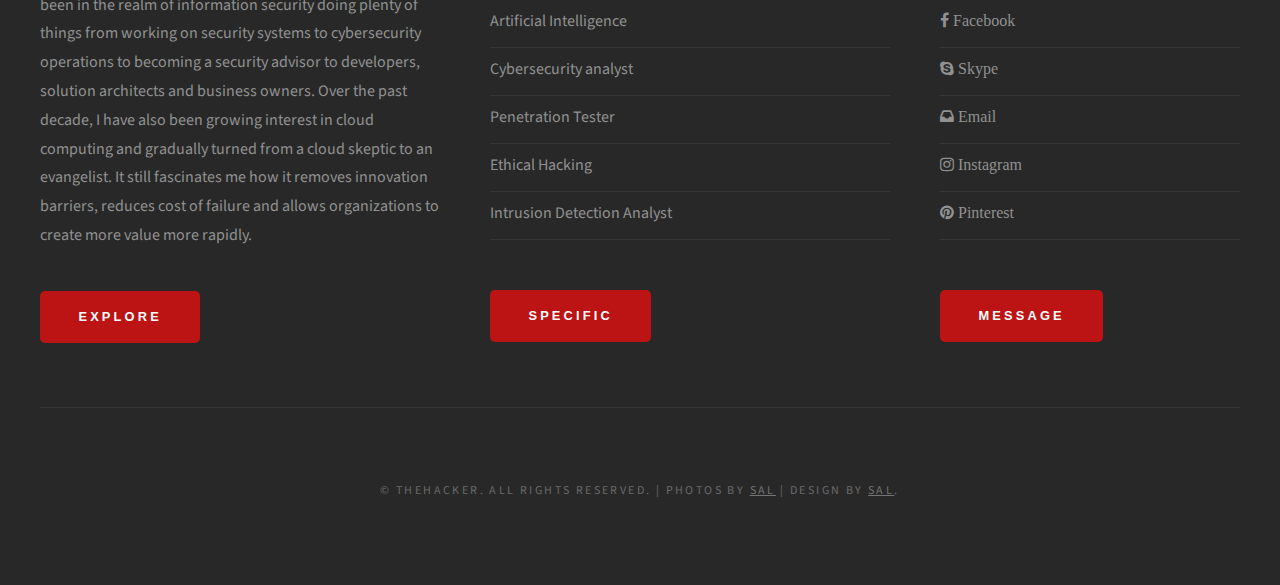
==== commit 860cba47: "That's it" ====
--- a/index.html
+++ b/index.html
@@ -60,7 +60,7 @@
 	</div>
 	<div id = "tbox3">
 		<h2>Blue-HAT HACKER</h2>
-		<p>Blue Hat Hackers are types of hackers who’re similar to Script Kiddies. The intent to learn is missing. They use hacking as a weapon to gain popularity among their fellow beings.</p>
+		<p>Blue Hat Hackers are types of hackers who’re similar to Script Kiddies. The intent to learn is missing. They use hacking as a weapon to...</p>
 		<a href = "#blue-hat" class = "button">Learn More</a>
 	</div>
 </div>
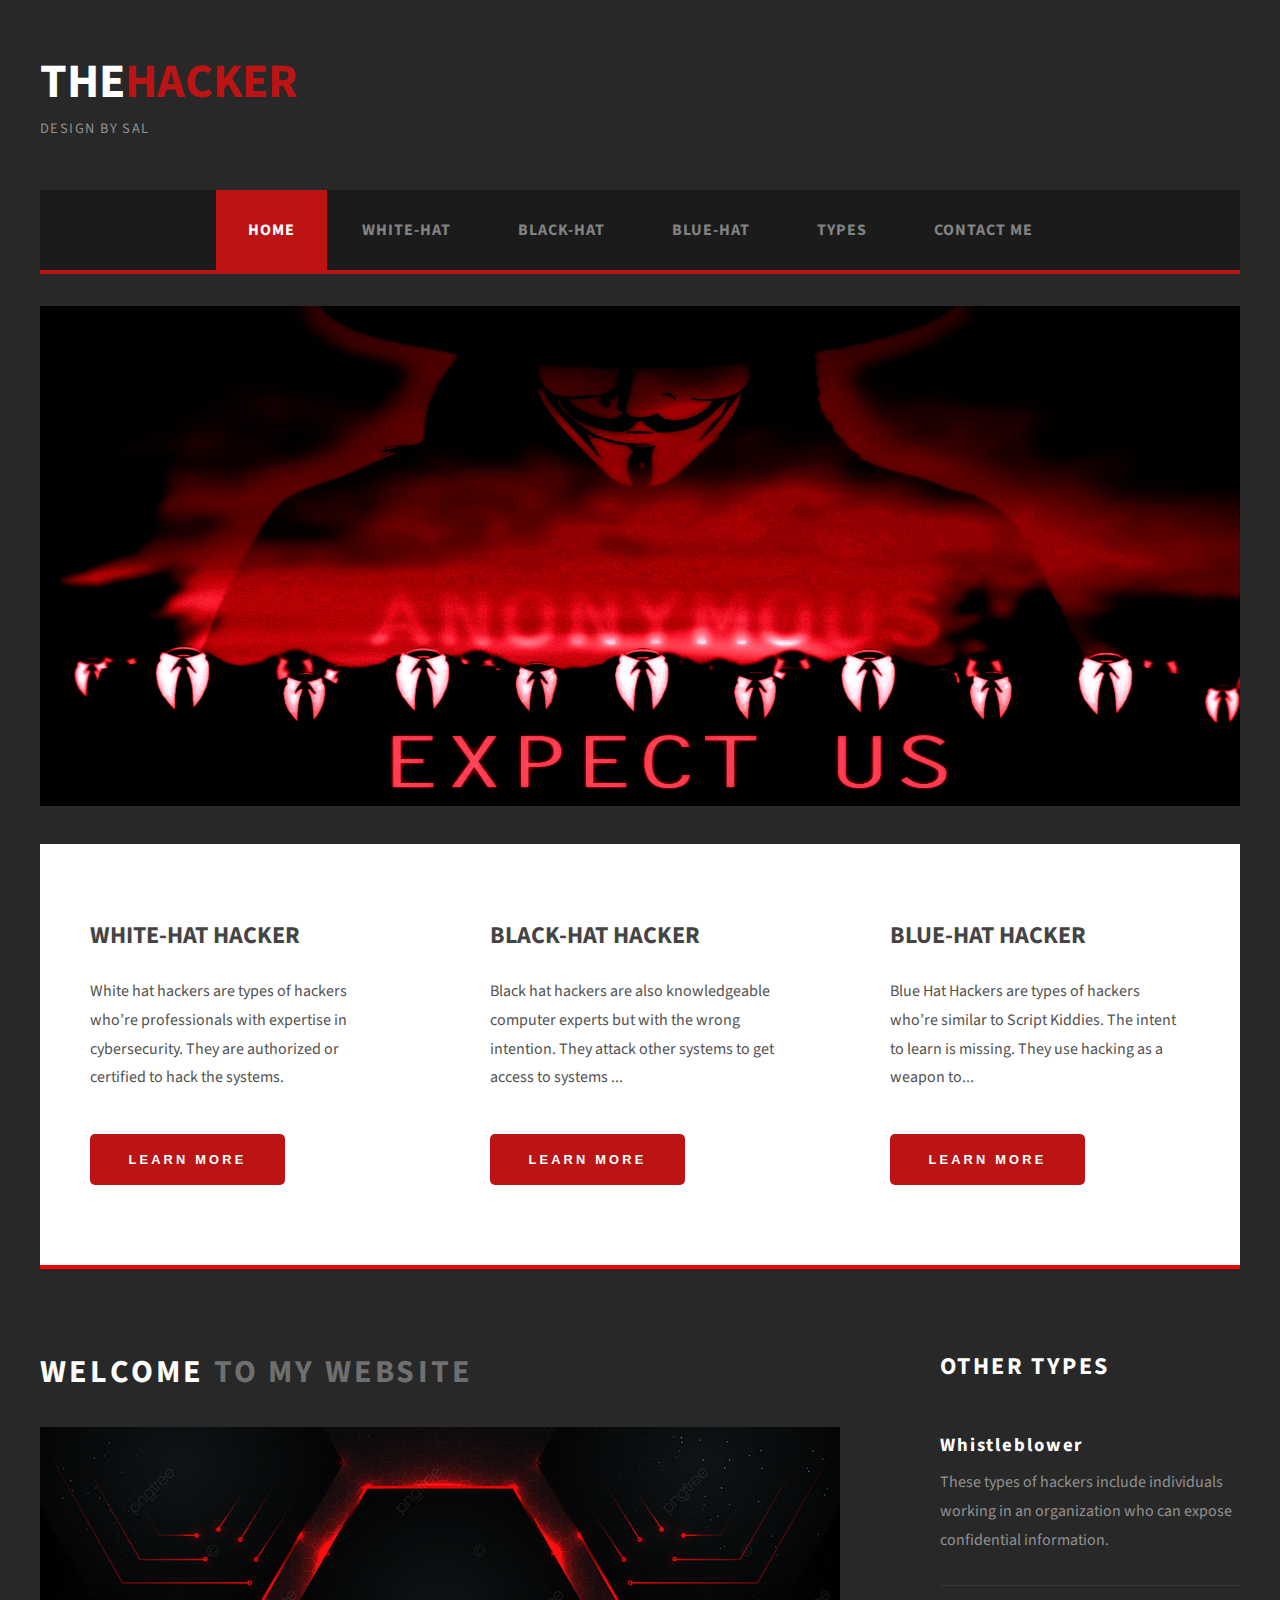
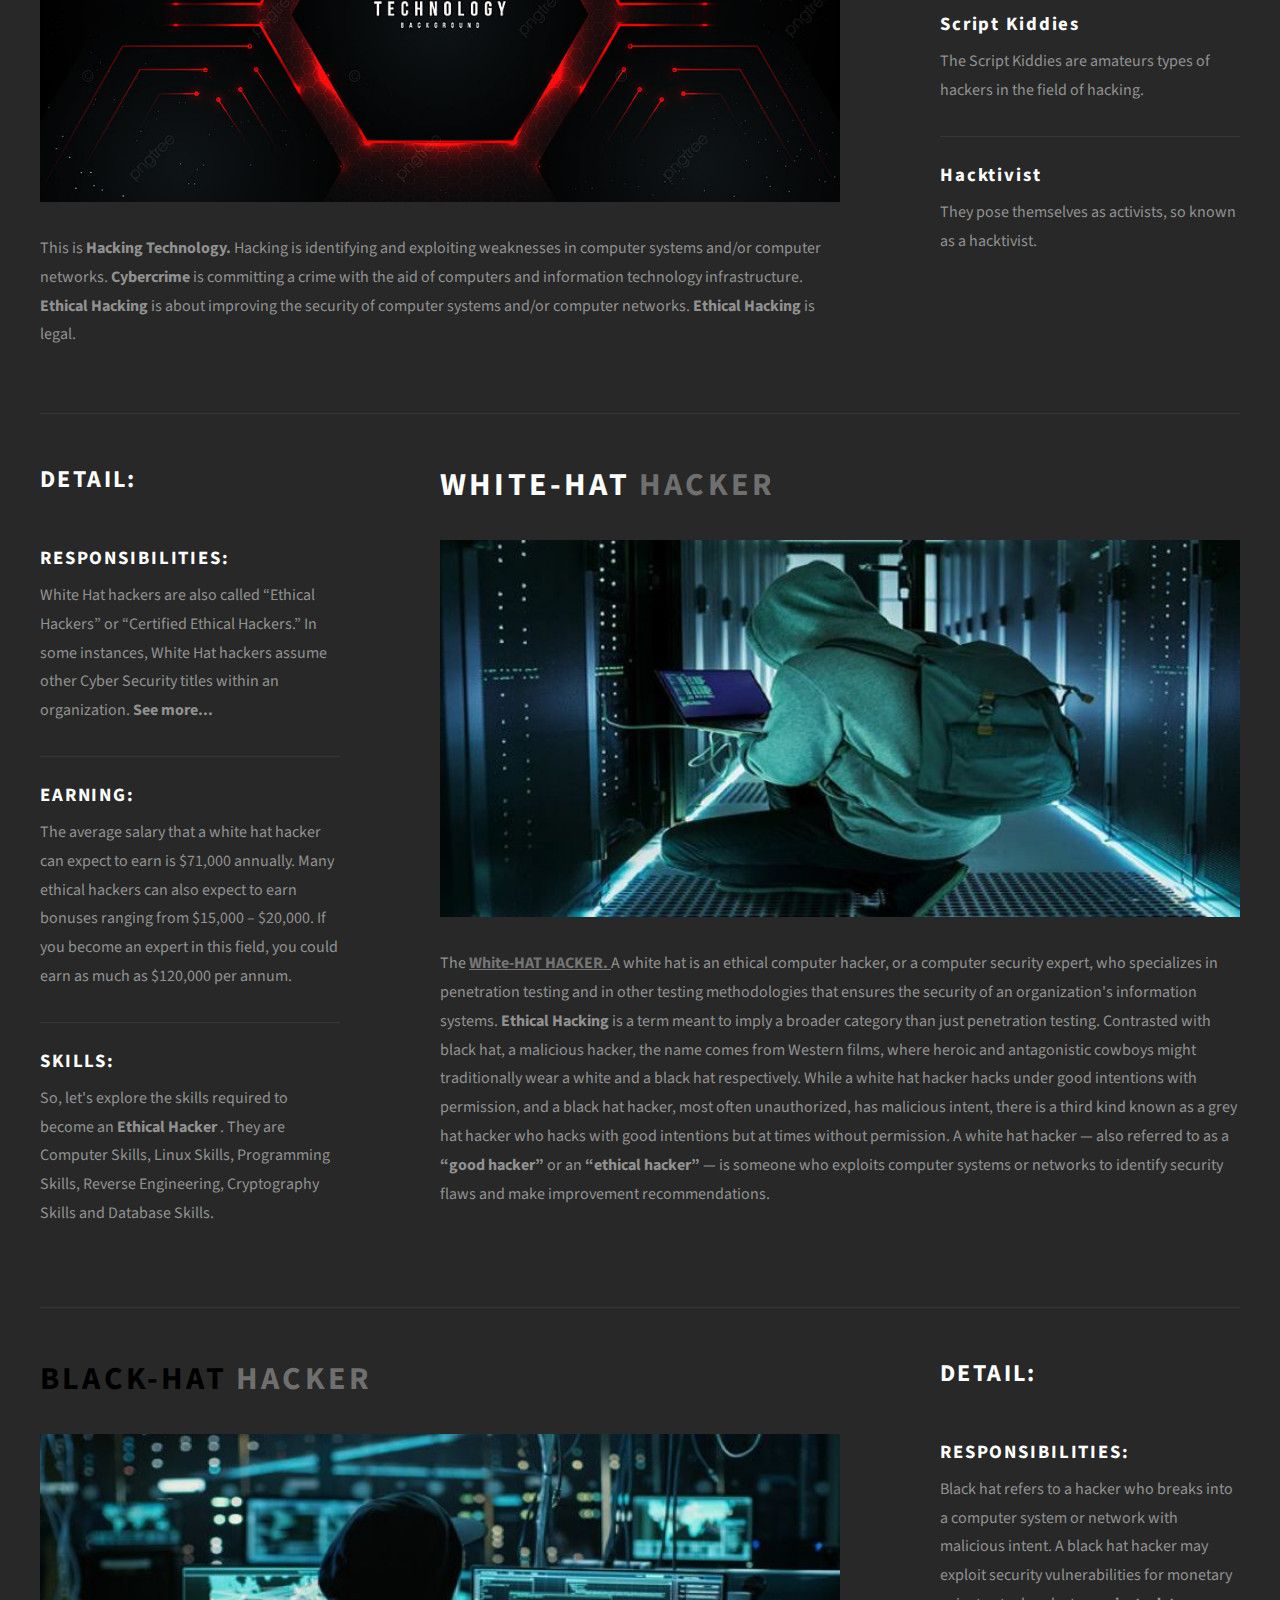
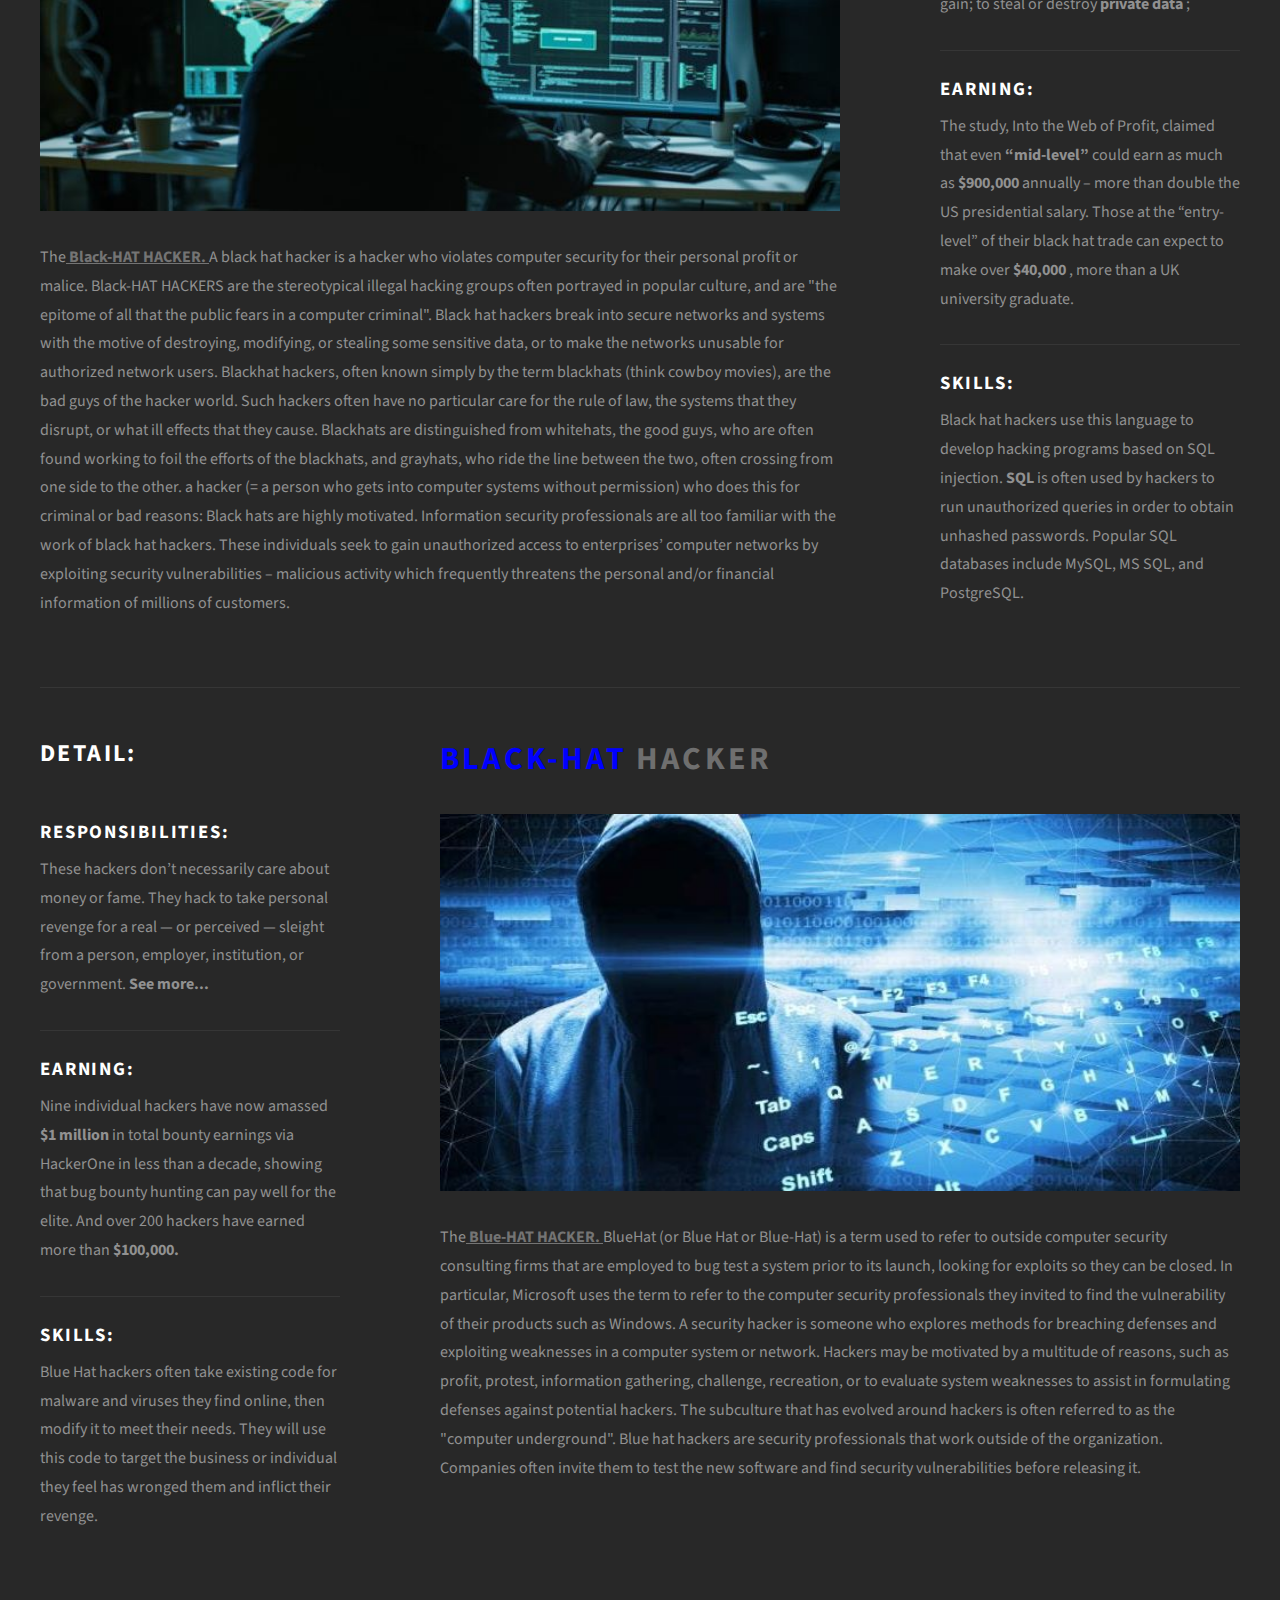
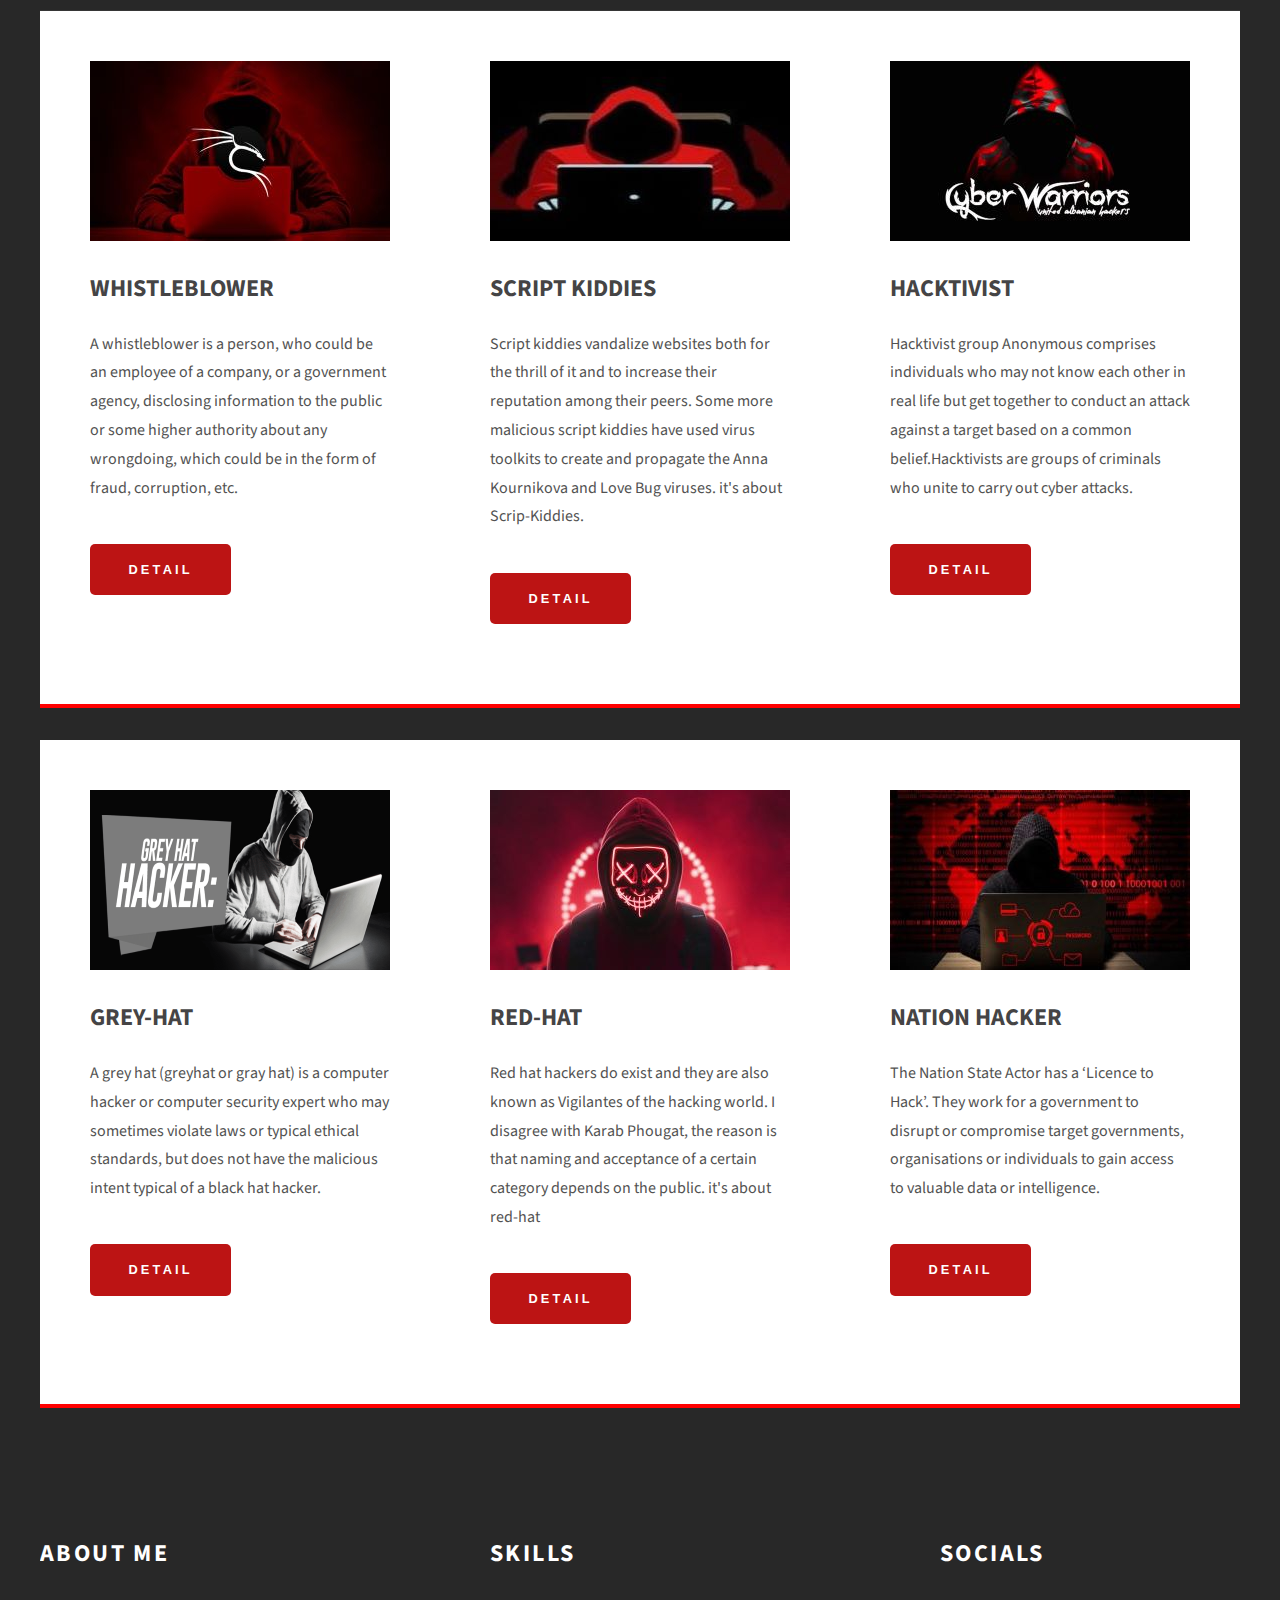
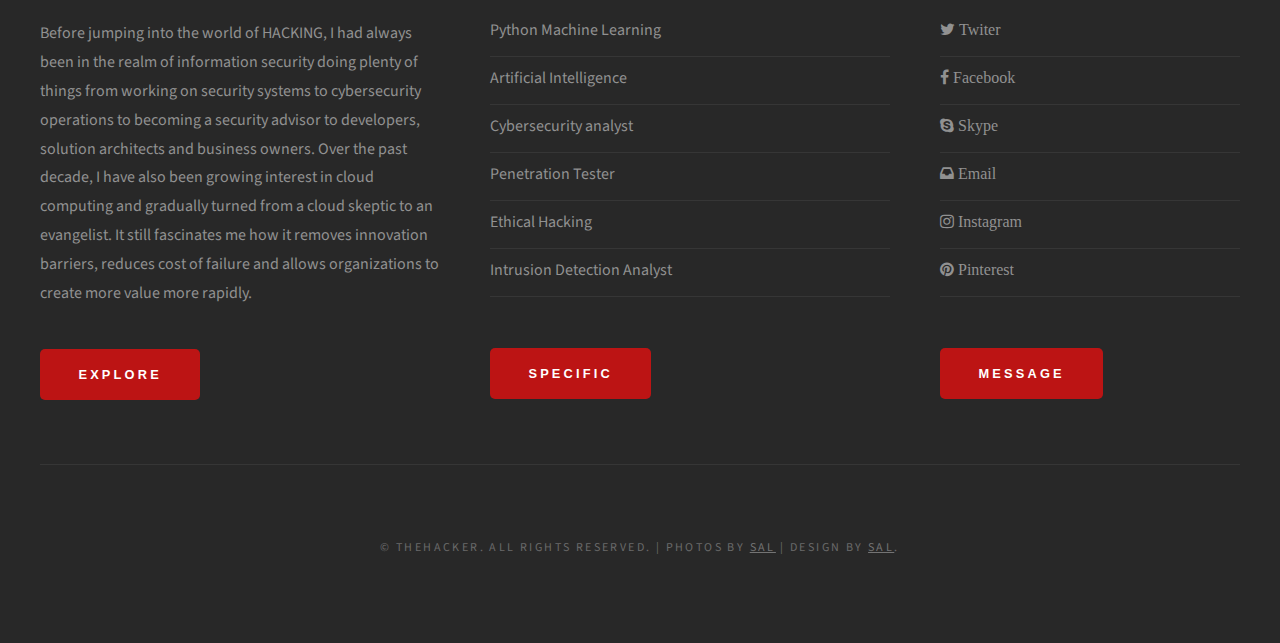
==== commit ce1b6030: "that's it" ====
--- a/index.html
+++ b/index.html
@@ -224,7 +224,7 @@
 		<div id = "tbox2">
 			<img src = "images/script-kiddies.jpg" alt = "" />
 			<h2>Script Kiddies</h2>
-			<p>Script kiddies vandalize websites both for the thrill of it and to increase their reputation among their peers. Some more malicious script kiddies have used virus toolkits to create and propagate the Anna Kournikova and Love Bug viruses.</p>
+			<p>Script kiddies vandalize websites both for the thrill of it and to increase their reputation among their peers. Some more malicious script kiddies have used virus toolkits to create and propagate the Anna Kournikova and Love Bug viruses. it's about Scrip-Kiddies.</p>
 			<a href = "https://en.wikipedia.org/wiki/Script_kiddie" class = "button">Detail</a>
 		</div>
 		<div id = "tbox3">
@@ -247,7 +247,7 @@
 		<div id = "tbox2">
 			<img src = "images/red-hat.jpg" alt = "" />
 			<h2>Red-HAT</h2>
-			<p>Red hat hackers do exist and they are also known as Vigilantes of the hacking world. I disagree with Karab Phougat, the reason is that naming and acceptance of a certain category depends on the public.</p>
+			<p>Red hat hackers do exist and they are also known as Vigilantes of the hacking world. I disagree with Karab Phougat, the reason is that naming and acceptance of a certain category depends on the public. it's about red-hat</p>
 			<a href = "https://www.cybrary.it/blog/0p3n/types-of-hackers/" class = "button">Detail</a>
 		</div>
 		<div id = "tbox3">
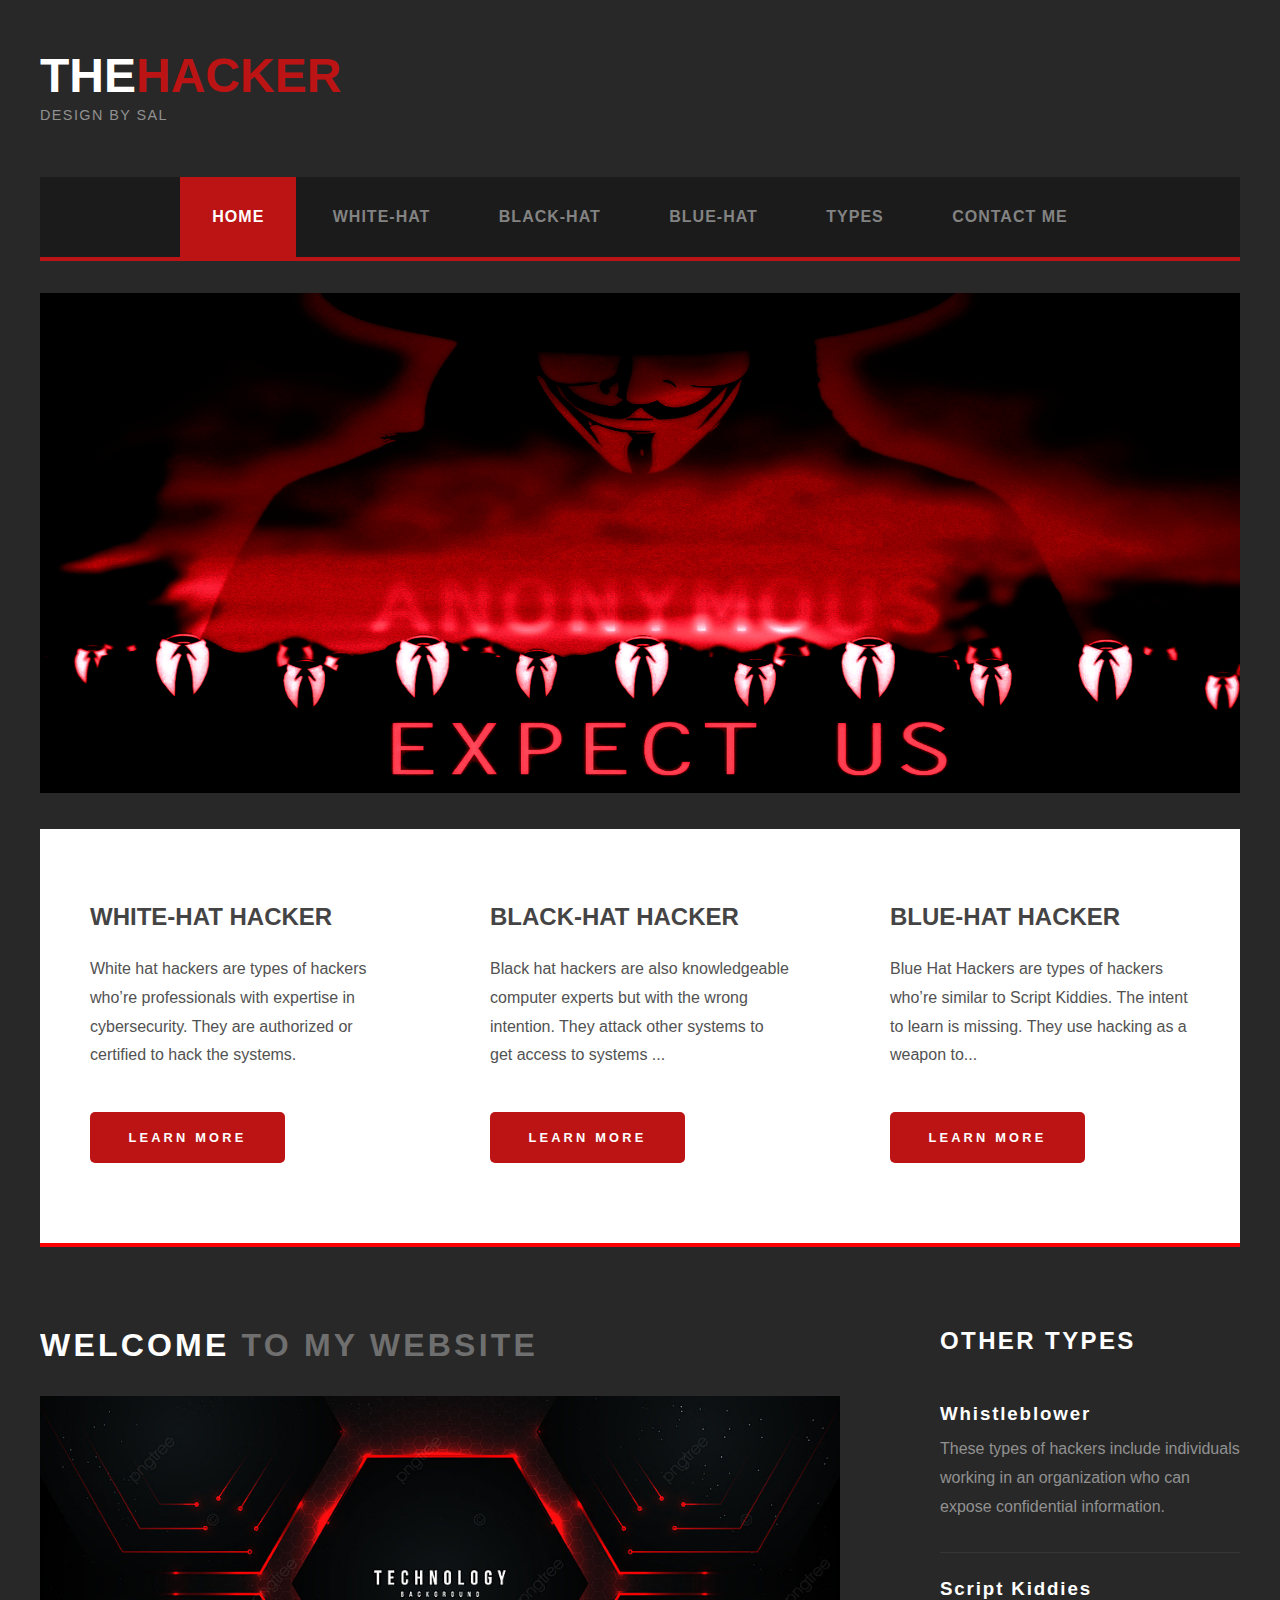
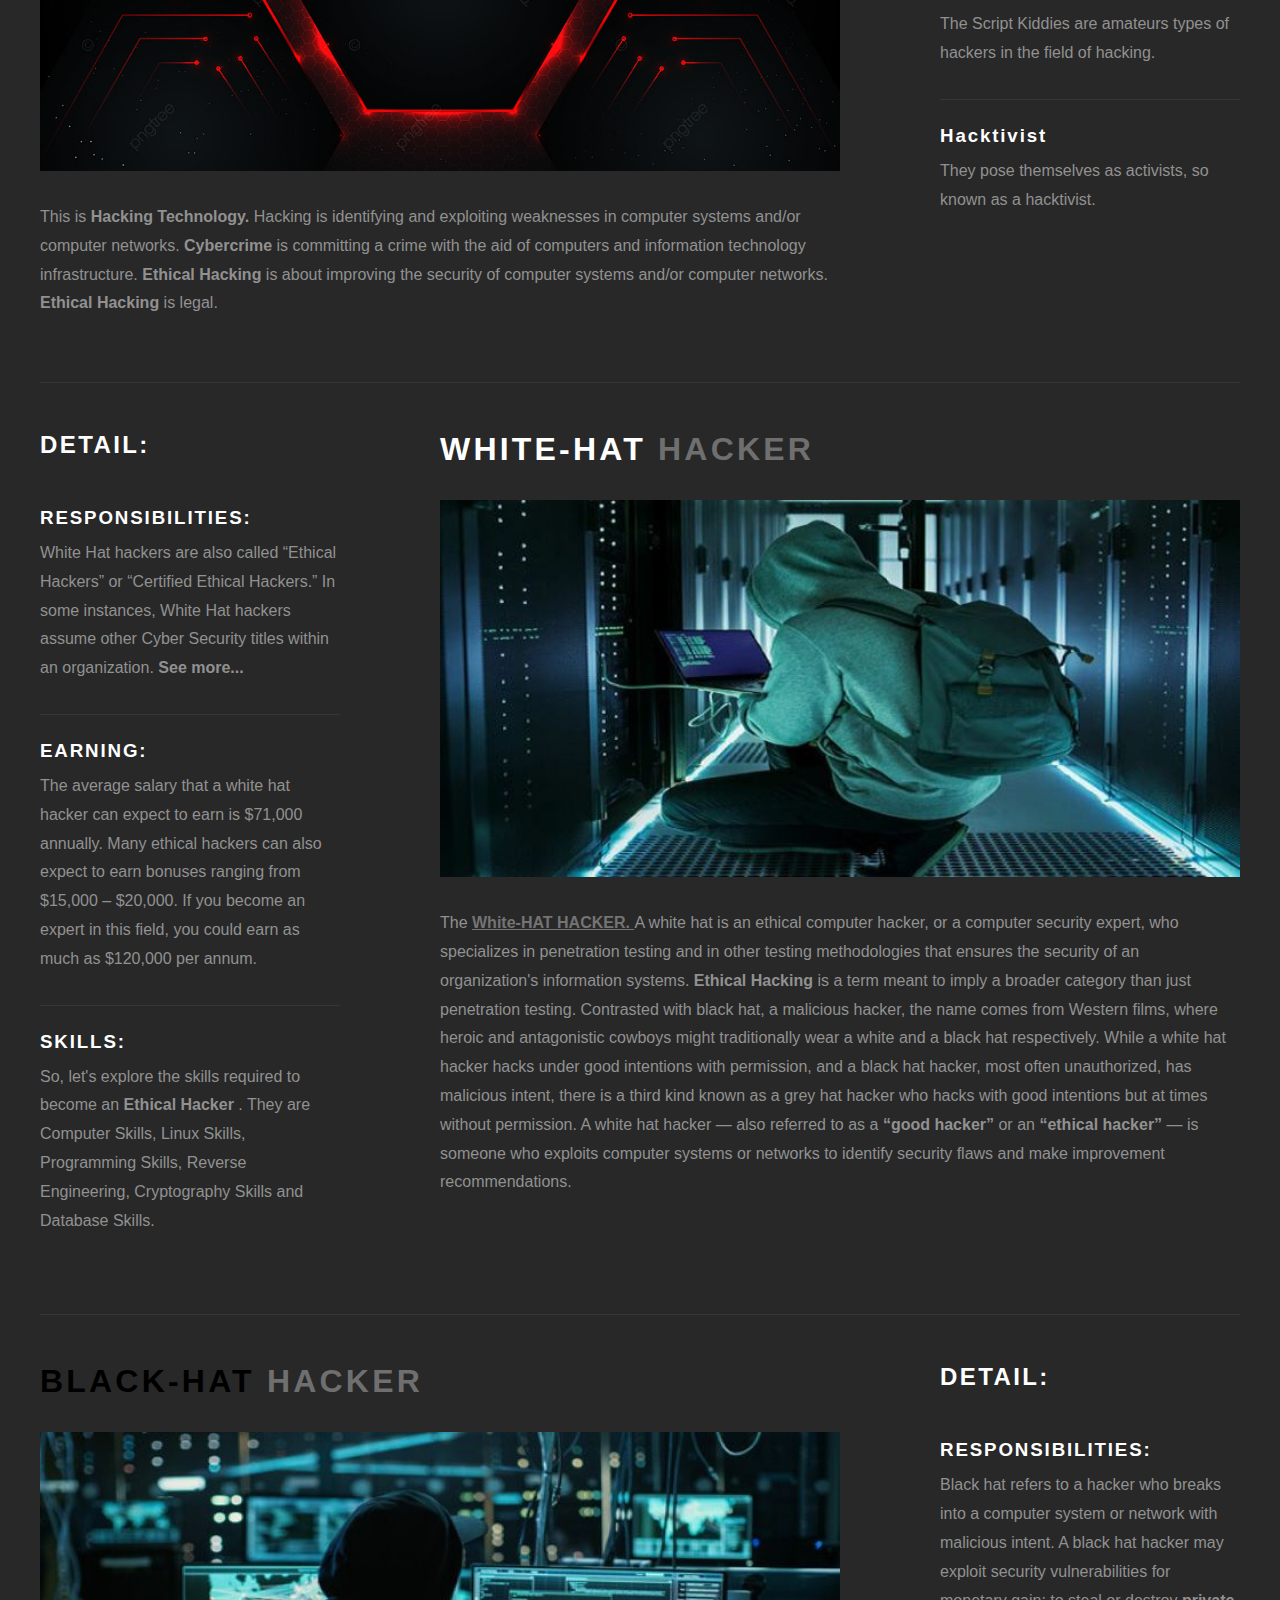
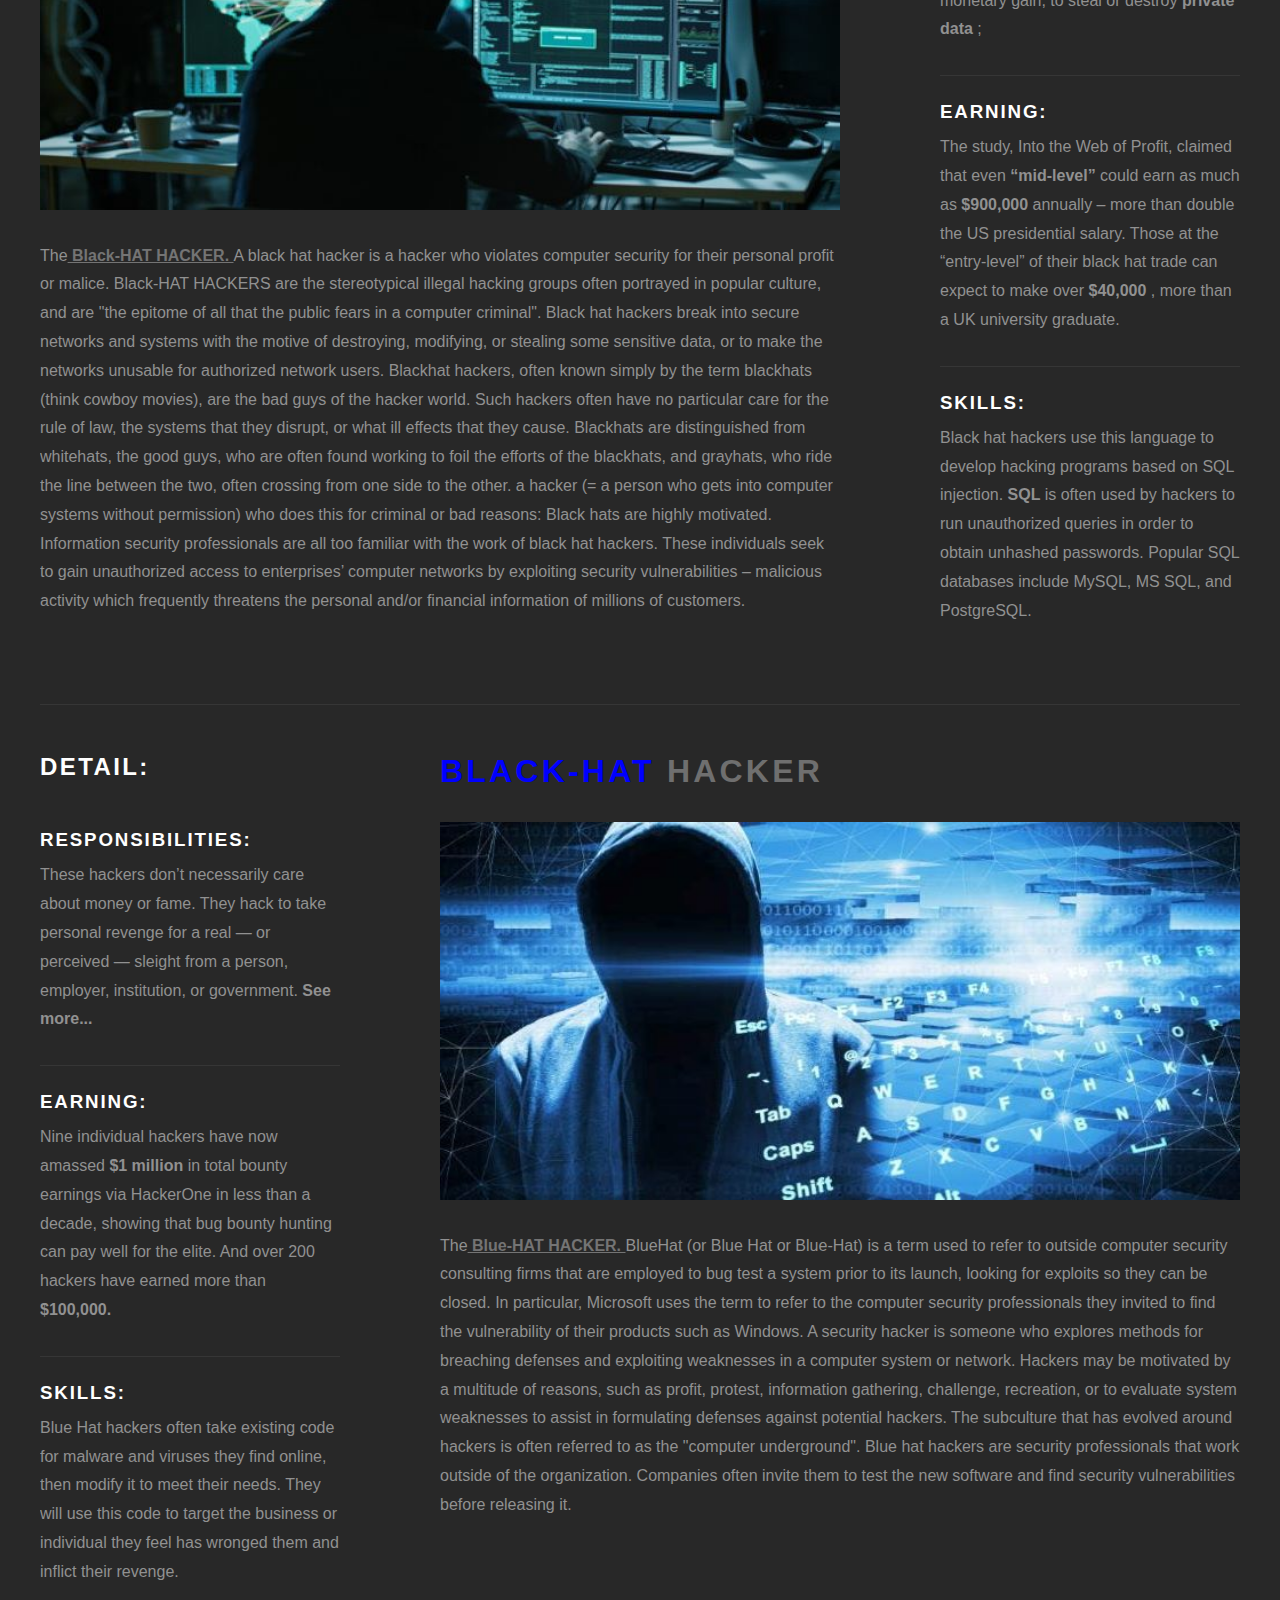
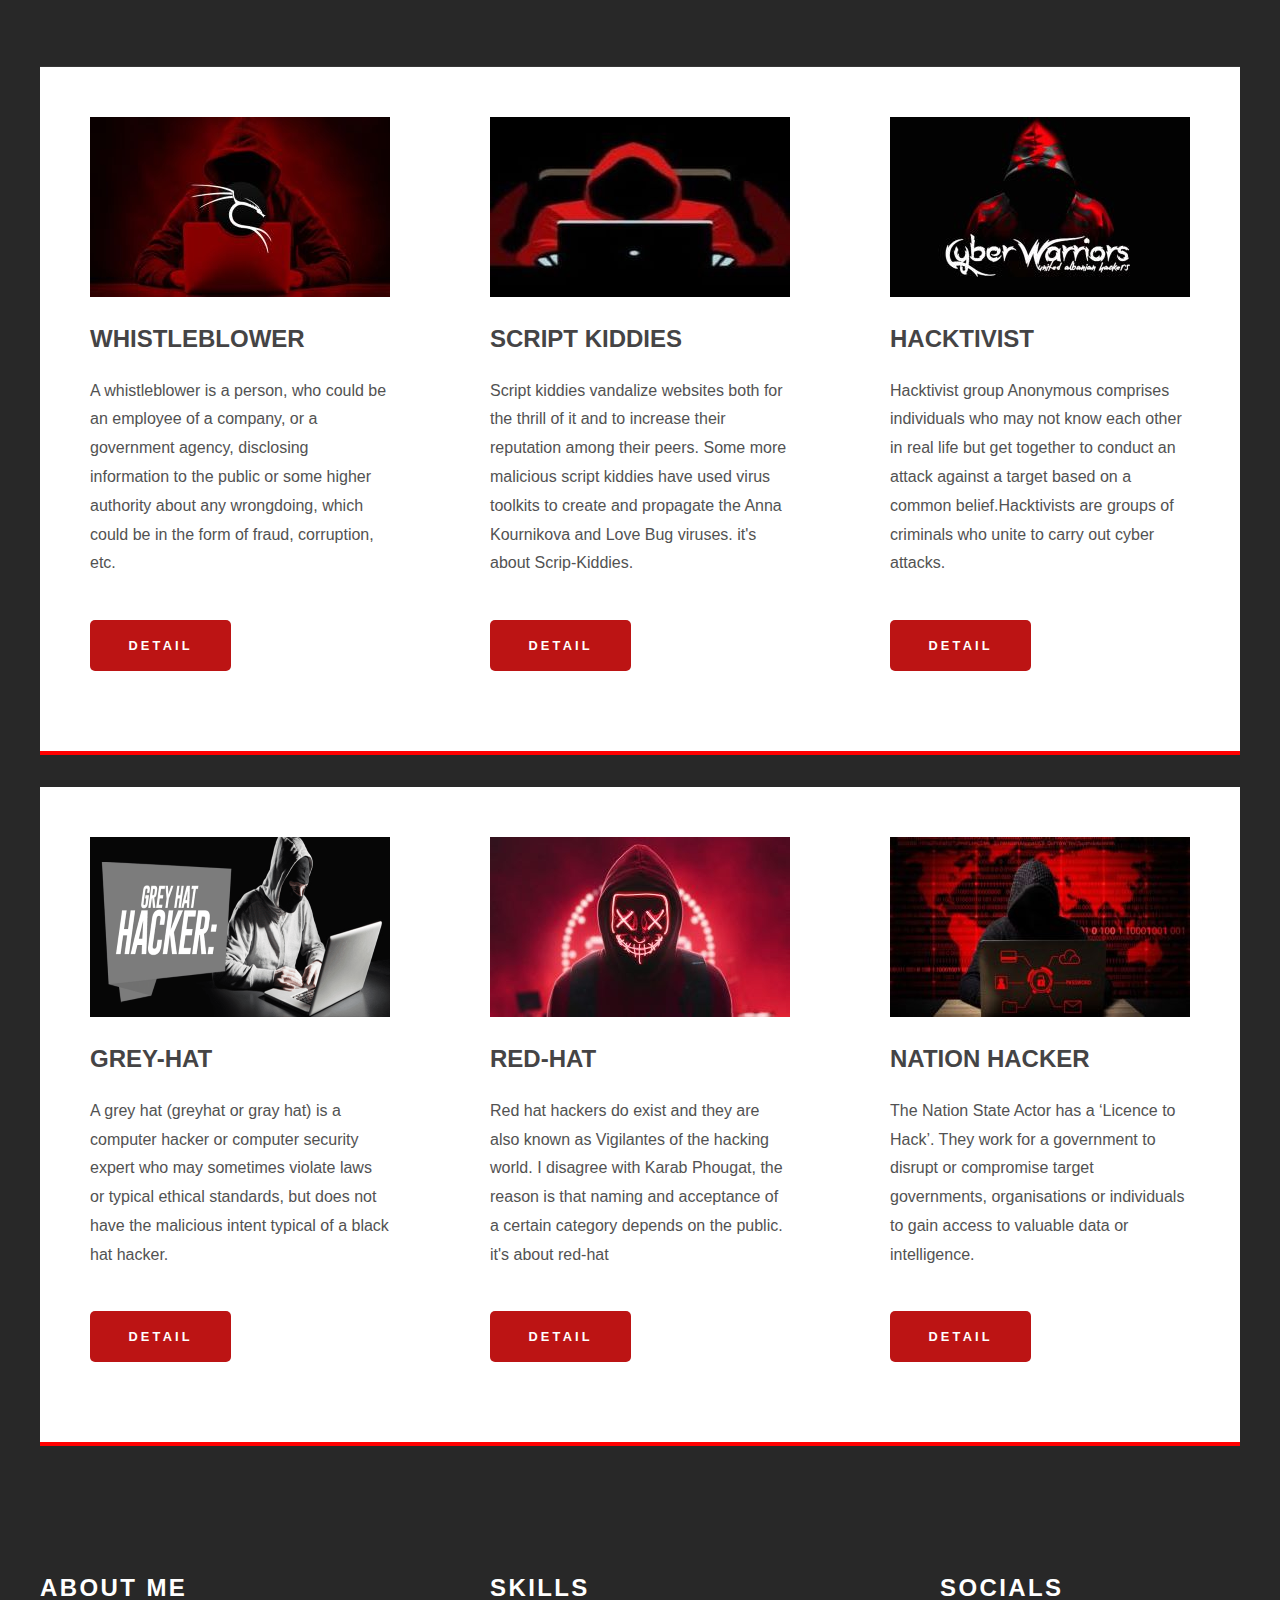
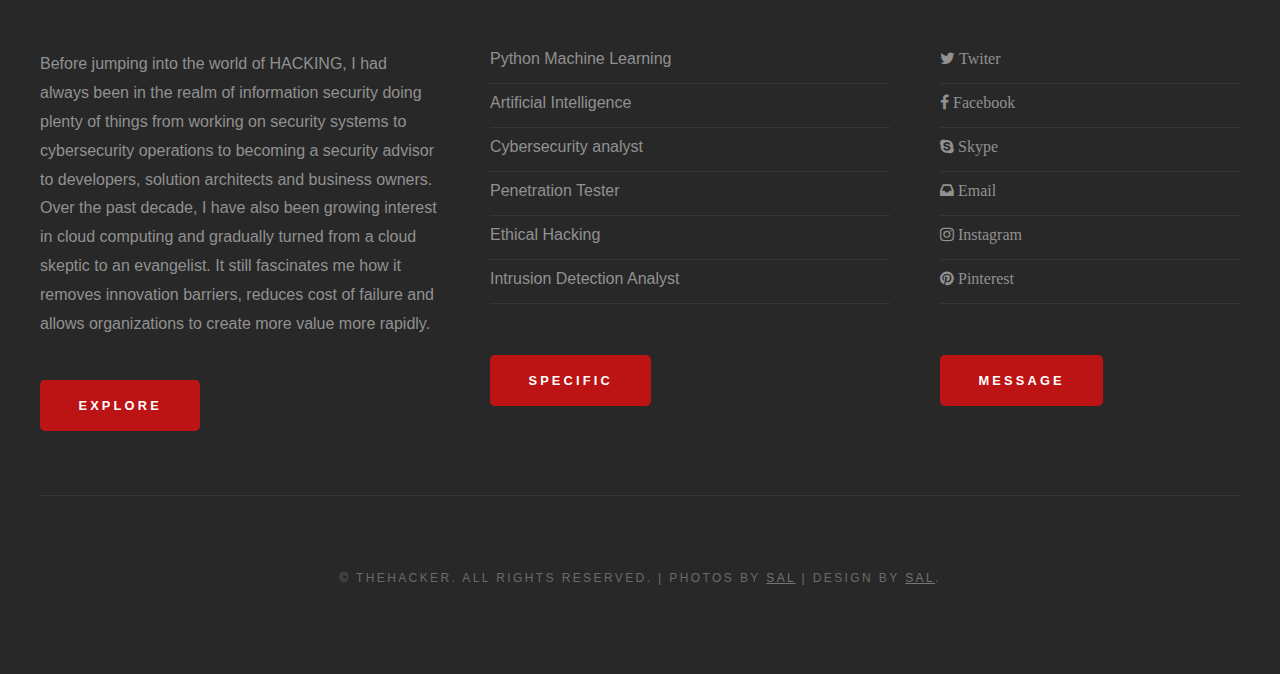
==== commit c84add04: "last one" ====
--- a/index.html
+++ b/index.html
@@ -3,7 +3,6 @@
 <head>
 	<meta http-equiv = "Content-Type" content = "text/html; charset=utf-8" />
 	<title>H A C K E R</title>
-	<link href = "http://fonts.googleapis.com/css?family=Source+Sans+Pro:200,300,400,600,700,900" rel = "stylesheet" />
 	<link rel = "stylesheet" href = "https://cdnjs.cloudflare.com/ajax/libs/font-awesome/4.7.0/css/font-awesome.min.css">   
 	<link href = "CSS/main.css" rel = "stylesheet" type = "text/css" media = "all" />
 	<link href = "fonts.css" rel = "stylesheet" type = "text/css" media = "all" />
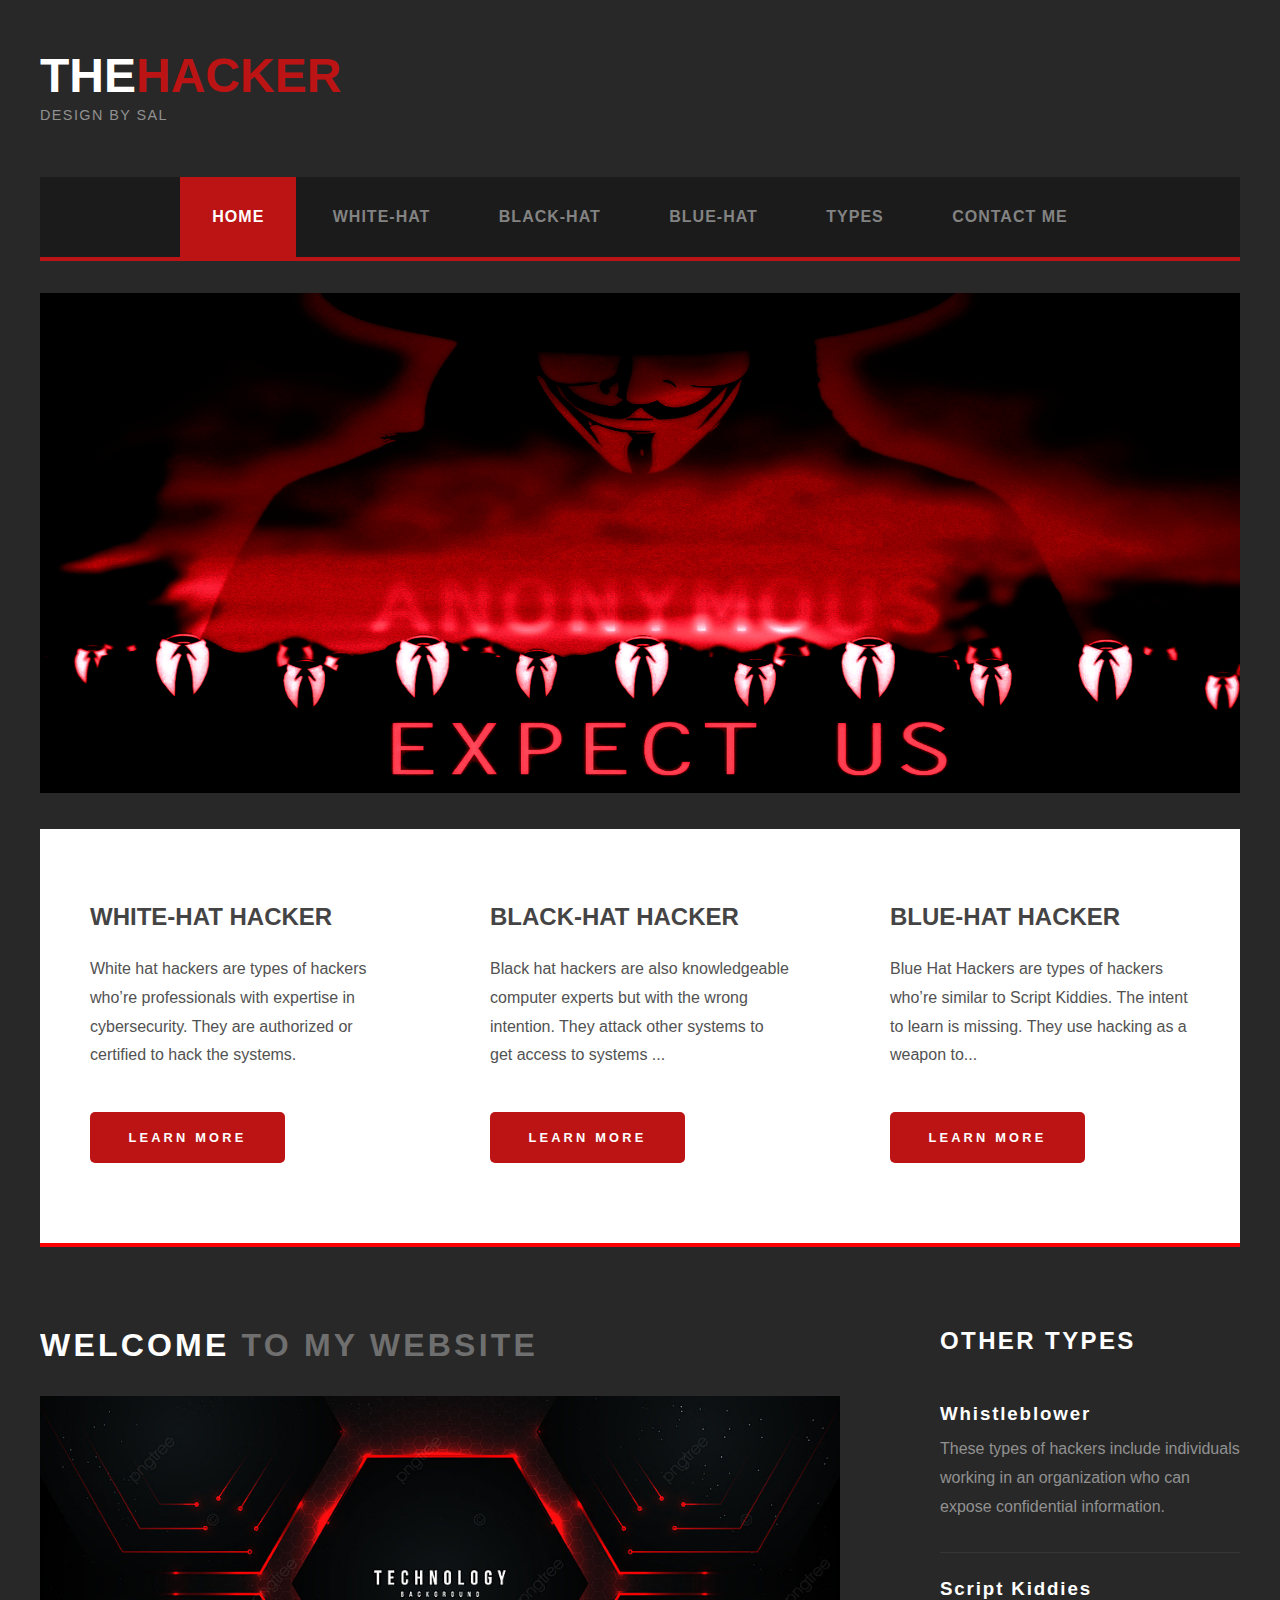
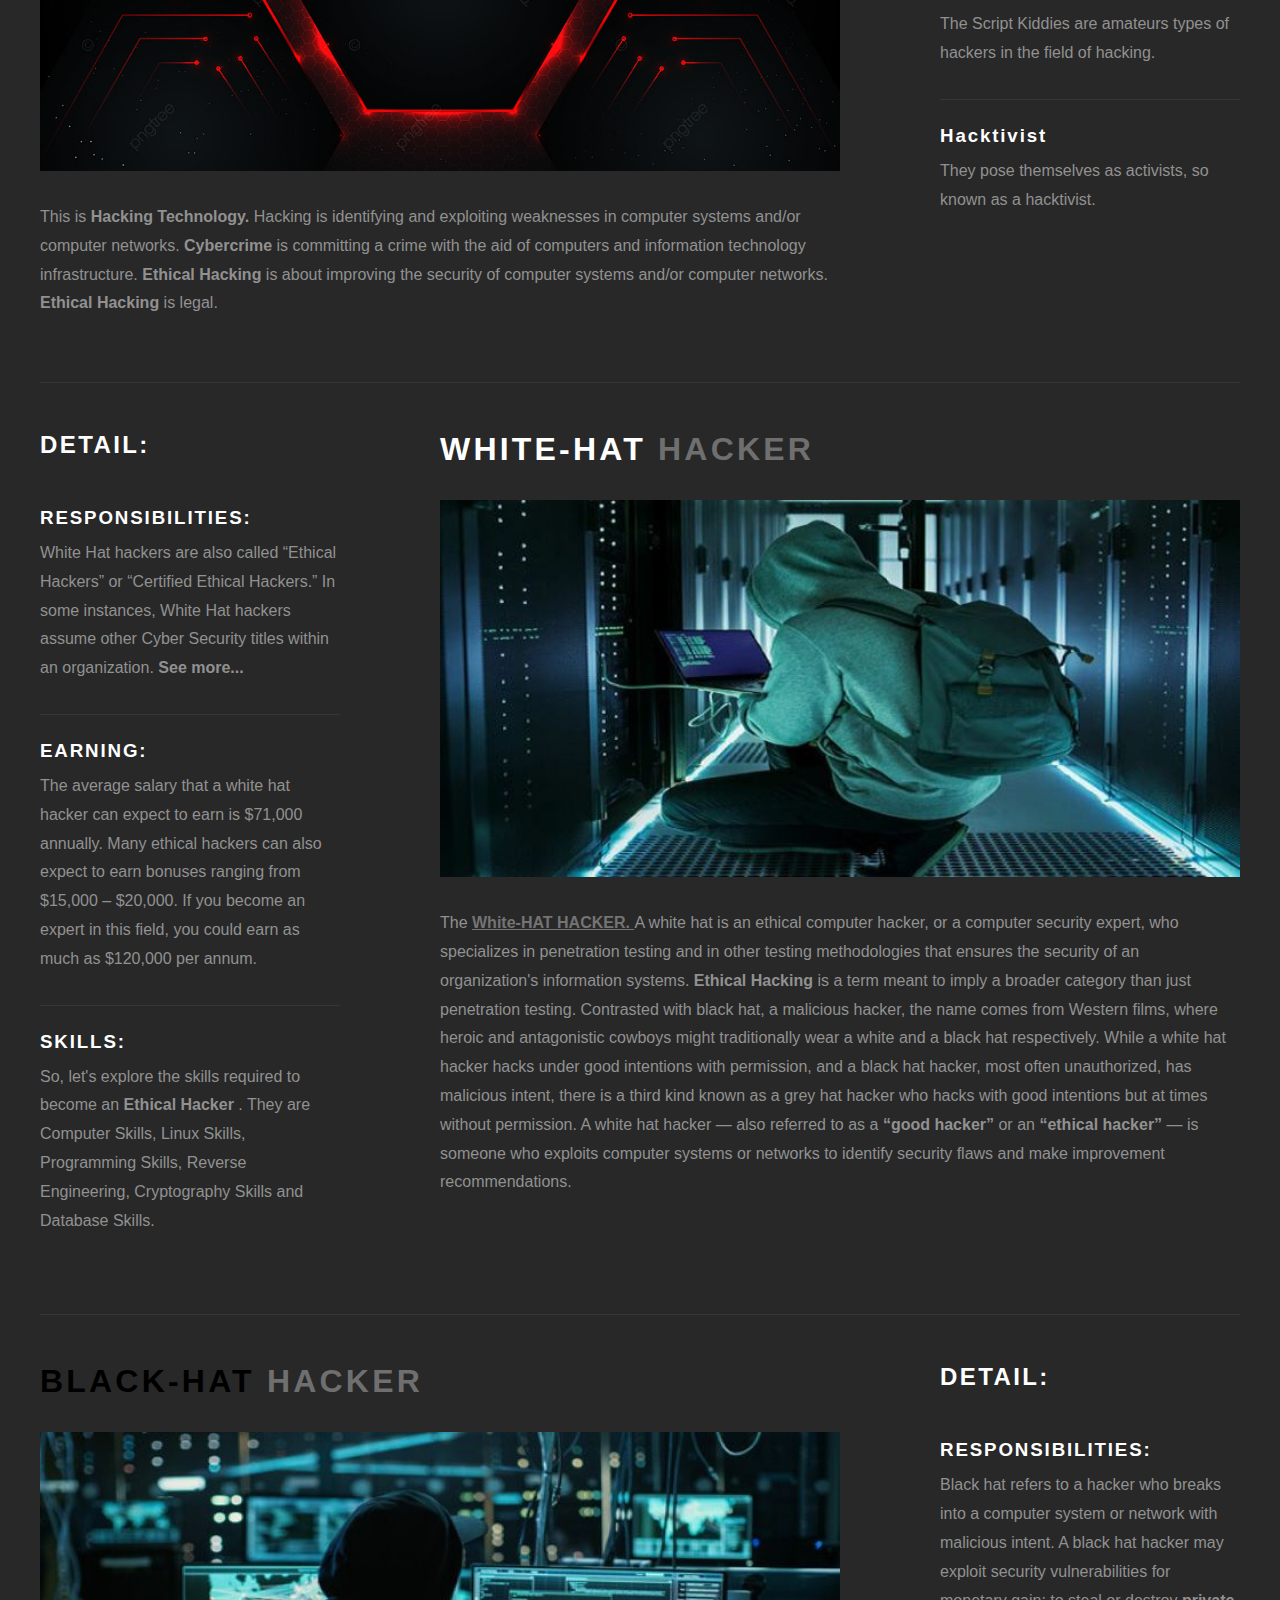
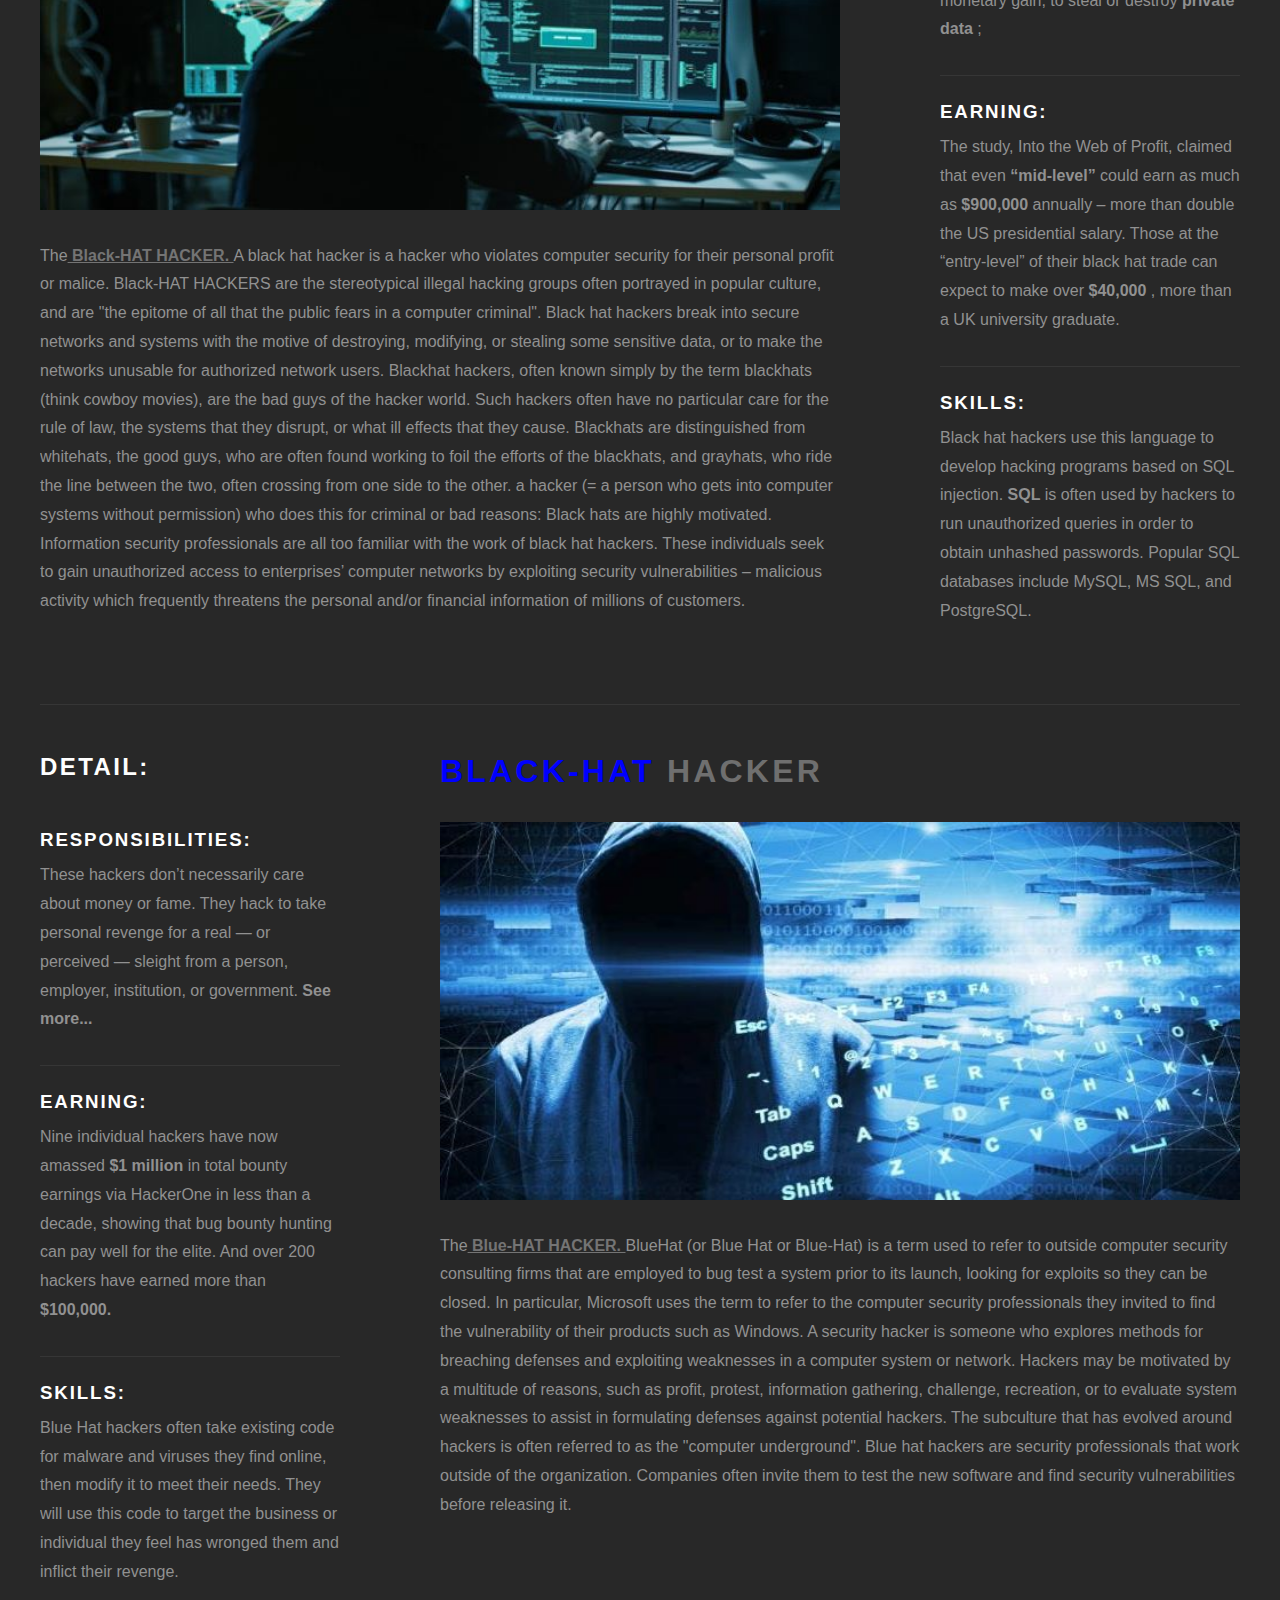
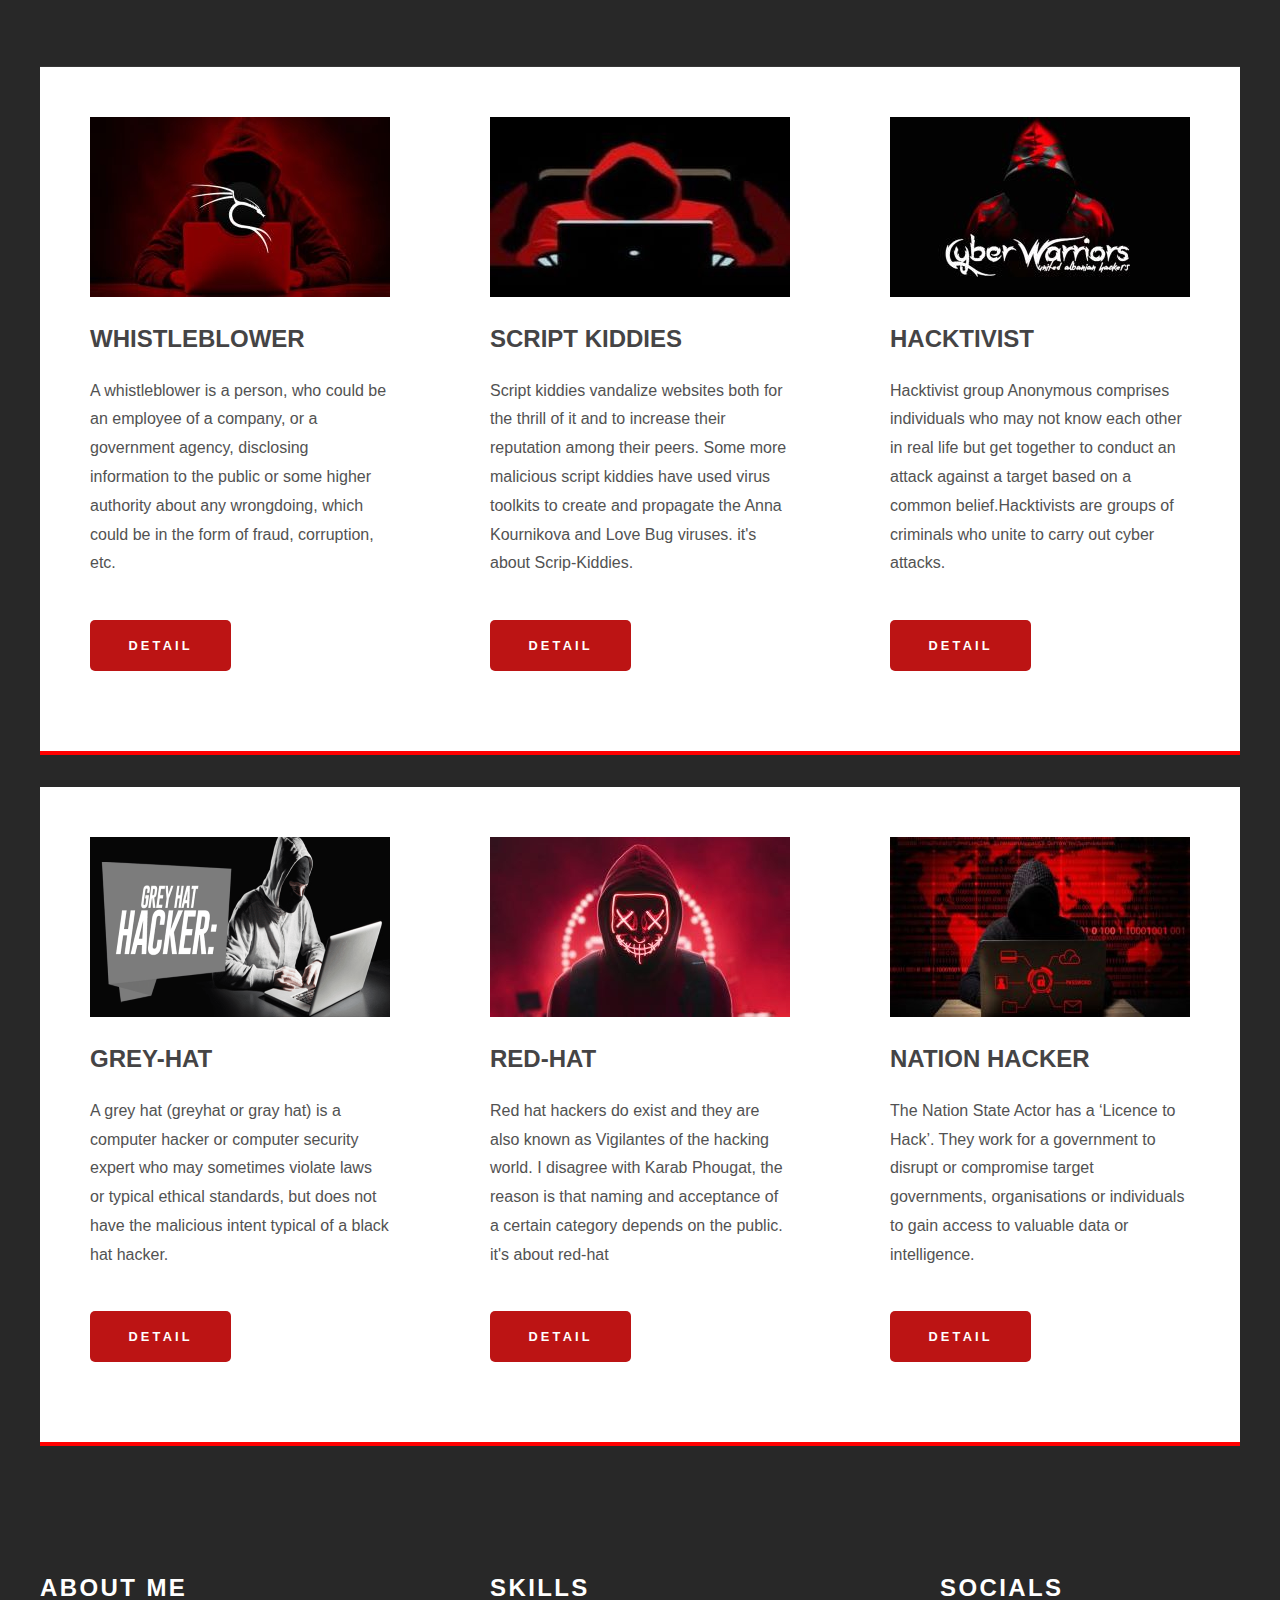
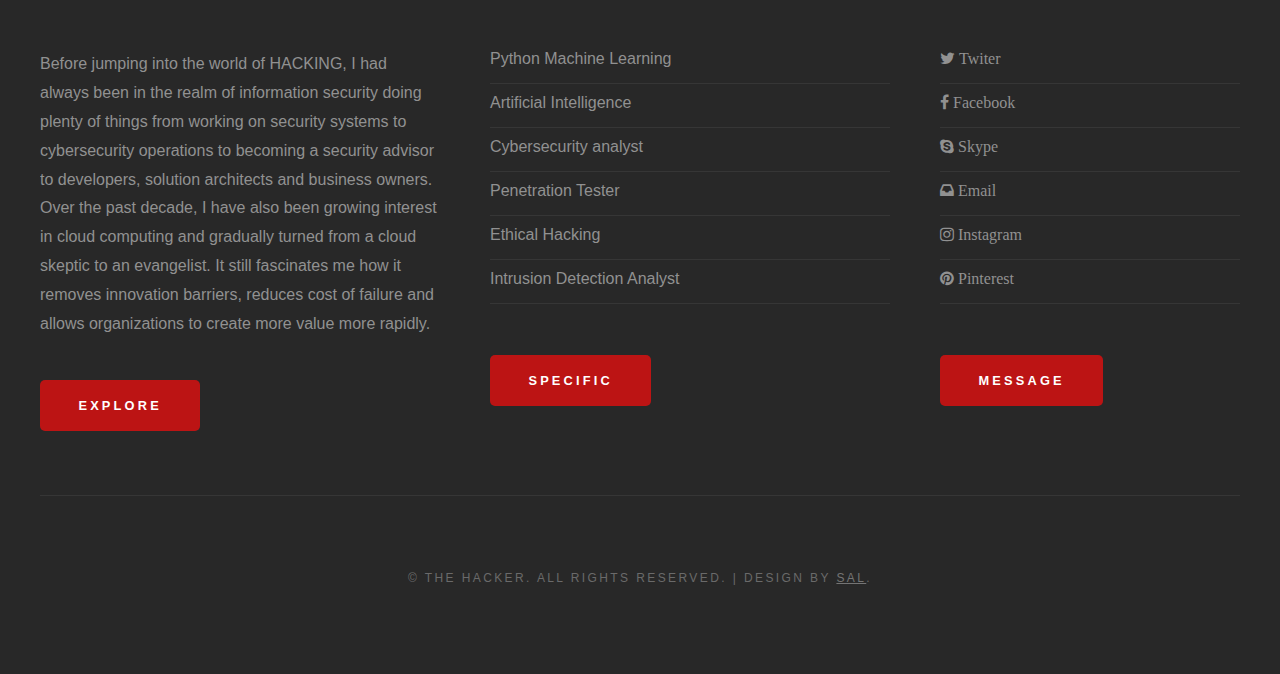
==== commit a02569ca: "Update index.html" ====
--- a/index.html
+++ b/index.html
@@ -269,7 +269,7 @@
 	<div id = "fbox1">
 		<h2 class = "title">About Me</h2>
 		<p>Before jumping into the world of HACKING, I had always been in the realm of information security doing plenty of things from working on security systems to cybersecurity operations to becoming a security advisor to developers, solution architects and business owners. Over the past decade, I have also been growing interest in cloud computing and gradually turned from a cloud skeptic to an evangelist. It still fascinates me how it removes innovation barriers, reduces cost of failure and allows organizations to create more value more rapidly.</p>
-		<a href = "https://bunsal-hul.netlify.app/" class = "button" id = "last-button">Explore</a> 
+		<a href = "#" class = "button" id = "last-button">Explore</a> 
 	</div>
 	<div id = "fbox2">
 		<h2 class = "title">Skills</h2>
@@ -282,20 +282,20 @@
 			<li><a href = "https://go.fortinet.com/apac-lp-seahk/secops-consolidation-xdr?utm_source=paid-search&utm_medium=google&utm_campaign=XDR-SEAHK-KHM&utm_content=WP-TakeControlofSecurityOpswithConsolidationandXDR&utm_term=intrusion%20detection%20ids&source=Advertisement&Lead_Source_Most_Recent=Advertisement&gclid=Cj0KCQiA-aGCBhCwARIsAHDl5x85oYniV39BS57z_fQE3s_abf-oZJBRfK5dyary0wVJcQIvRAZFErEaAlj9EALw_wcB">Intrusion Detection Analyst</a></li>
 			<li><a href = "#"></a></li>
 		</ul>
-		<a href = "https://bunsal-hul.netlify.app/pages/portfolio.html" class = "button" id = "last-button">Specific</a> 
+		<a href = "#" class = "button" id = "last-button">Specific</a> 
 	</div>
 	<div id = "fbox3">
 		<h2 class = "title">Socials</h2>
 		<ul class = "style1">
 			<li class = "first"><a href = "#" class = "fa fa-twitter"> Twiter</a></li>
-			<li><a href = "https://web.facebook.com/profile.php?id=100009171305935" class = "fa fa-facebook"> Facebook</a></li>
-			<li><a href = "https://web.skype.com/" class = "fa fa-skype"> Skype</a></li>
+			<li><a href = "#" class = "fa fa-facebook"> Facebook</a></li>
+			<li><a href = "#" class = "fa fa-skype"> Skype</a></li>
 			<li><a href = "#" class = "fa fa-inbox"> Email</a></li>
-			<li><a href = "https://www.instagram.com/_bun_sal/" class = "fa fa-instagram"> Instagram</a></li>
+			<li><a href = "#" class = "fa fa-instagram"> Instagram</a></li>
 			<li><a href = "#" class = "fa fa-pinterest"> Pinterest</a></li>
 			<li><a href = "#"></a></li>
 		</ul>
-		<a href = "https://web.skype.com/" class = "button" id = "last-button">Message</a>
+		<a href = "#" class = "button" id = "last-button">Message</a>
 	</div>
 </div>
 
@@ -307,7 +307,7 @@
  -->
 
 <div id = "copyright" class = "container">
-	<p>&copy; TheHACKER. All rights reserved. | Photos by <a href="https://bunsal-hul.netlify.app/">SAL</a> | Design by <a href="https://bunsal-hul.netlify.app/">SAL</a>.</p>
+	<p>&copy; The HACKER. All rights reserved. | Design by <a href="https://bunsal-portfolio.vercel.app/">SAL</a>.</p>
 </div>
 </body>
 </html>
